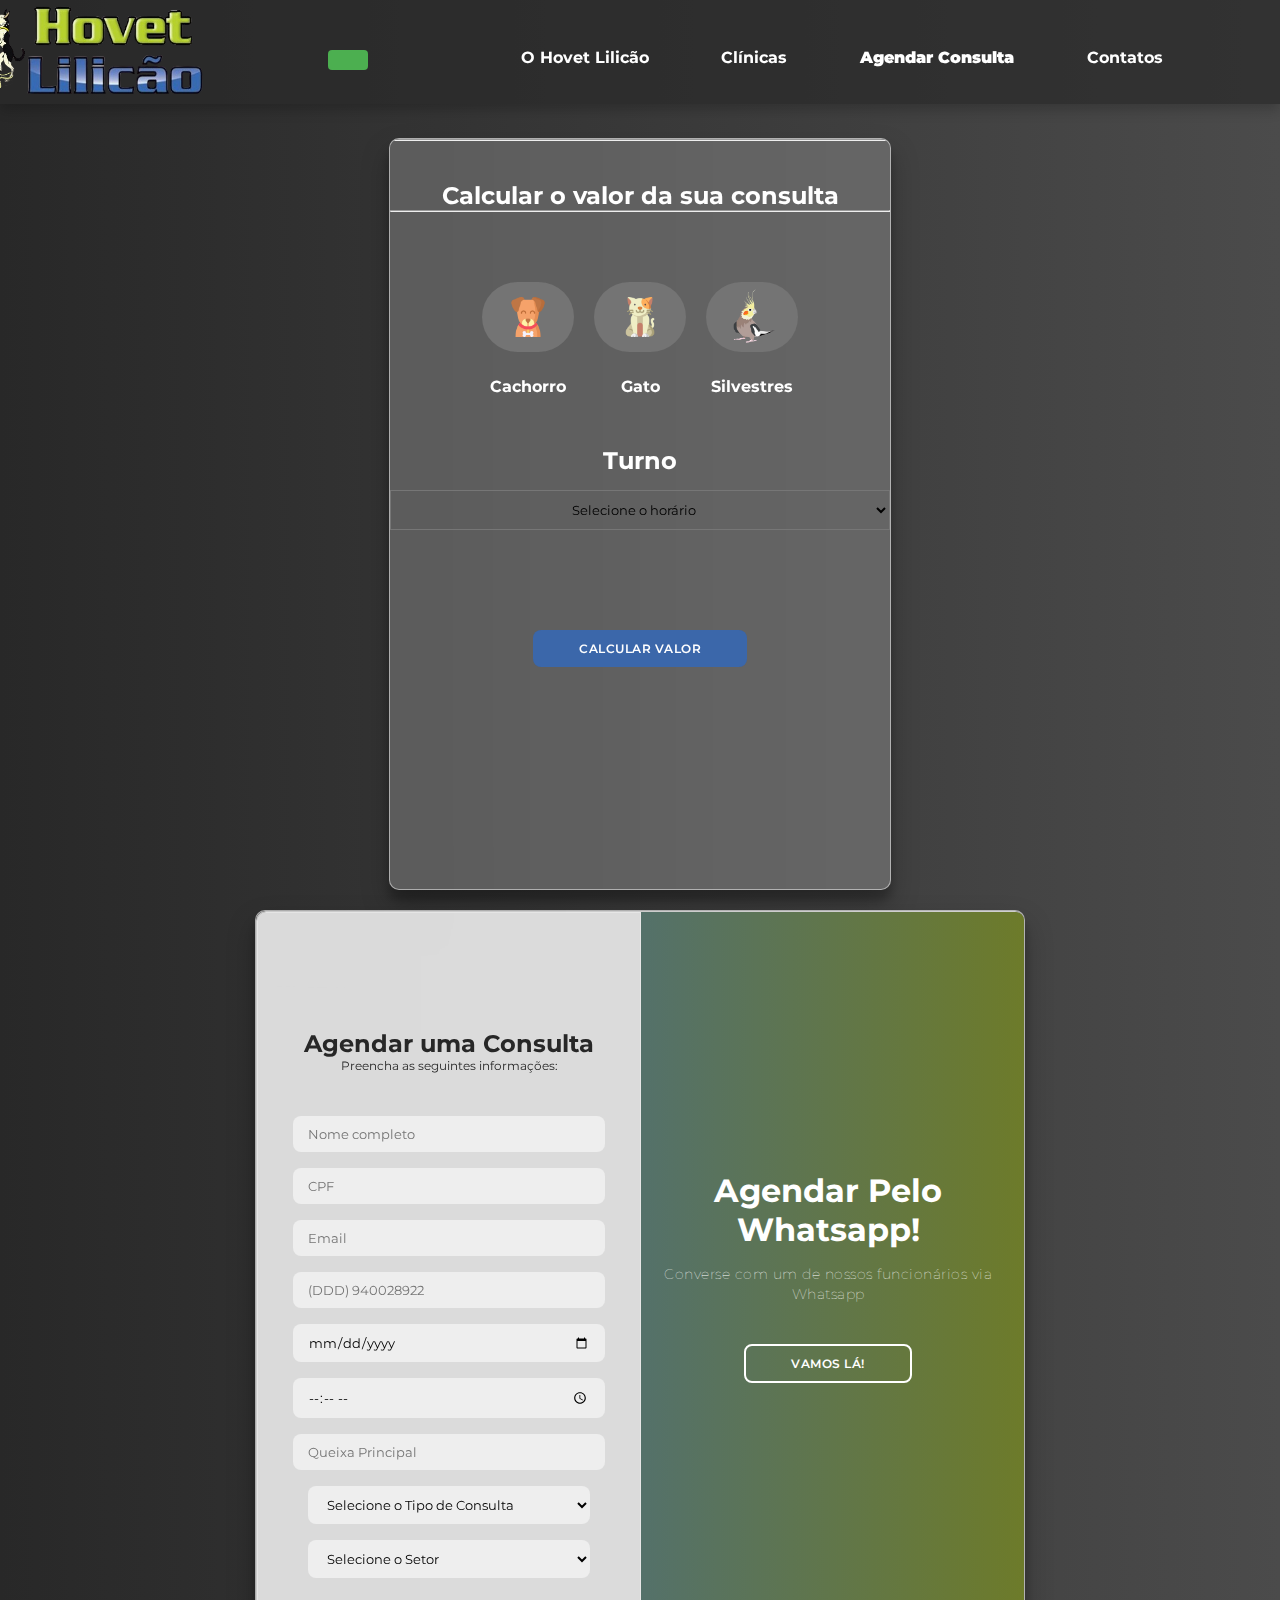
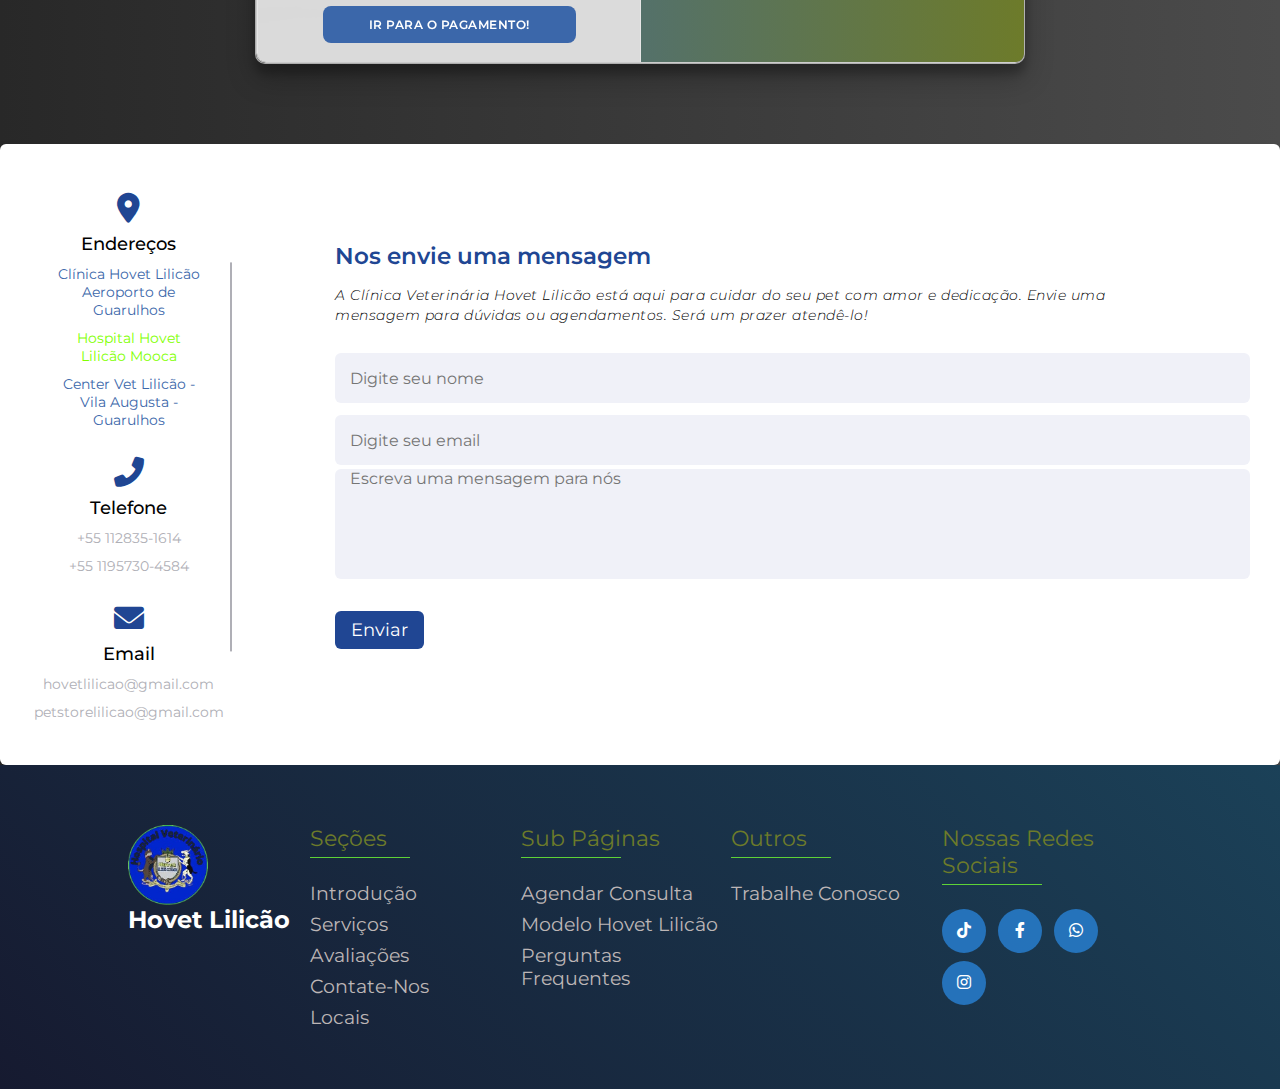
==== html/agendamento.html @ 70dcf68c "primeiro commit do site da clínica" ====
<!DOCTYPE html>
<html lang="pt-br">

<head>
    <meta charset="UTF-8">
    <meta name="viewport" content="width=device-width, initial-scale=1.0">
    <link rel="preconnect" href="https://fonts.googleapis.com">
    <link href="https://fonts.googleapis.com/css2?family=Montserrat:ital,wght@0,100..900;1,100..900&display=swap"
        rel="stylesheet">
    <link rel="icon" href="/images/logo-removebg-preview.png">
    <link rel="stylesheet" href="https://cdnjs.cloudflare.com/ajax/libs/animate.css/4.1.1/animate.min.css" />
    <link rel="stylesheet" href="https://cdn.jsdelivr.net/npm/swiper@11/swiper-bundle.min.css" />
    <link rel="stylesheet" href="/css/style.css">
    <link rel="stylesheet" href="/css/styleinfografico.css">
    <link rel="stylesheet" href="/css/agendamento.css">
    <link rel="stylesheet" href="https://cdnjs.cloudflare.com/ajax/libs/font-awesome/6.0.0-beta3/css/all.min.css">
    <title>Agendar uma Consulta</title>
    <script src="https://js.stripe.com/v3/"></script>
</head>

<body>
    <header class="header">
        <div class="header-top">
            <div class="title-container">
                <a href="/html/index.html">
                    <img src="/images/logo_com_nome-removebg-preview.png" alt="Título" 
                    style="height: 95px;
                    width:300px;">
                </a>
            </div>
            <button class="hamburger-btn" aria-label="Toggle navigation">
                <span class="hamburger-icon"></span>
            </button>
            <div class="container-navs">
                <nav class="nav__list">
                    <li class="dropdown__item">
                        <div class="nav__link">
                            <b>O Hovet Lilicão</b><i class="ri-arrow-down-s-line dropdown__arrow"></i>
                        </div>
                        <ul class="dropdown__menu">
                            <li><a href="#" class="dropdown__link"><i class="ri-arrow-up-down-line"></i>
                                    <div class="info-item">
                                        <span class="infonum">
                                            <a href="#">Especialidades</a>
                                        </span>
                                    </div>
                                </a>
                            </li>
                            <li><a href="#" class="dropdown__link"><i class="ri-arrow-up-down-line"></i>
                                    <div class="info-item">
                                        <span class="infonum">
                                            <a href="/html/quemSomos.html">Quem somos</a>
                                        </span>
                                    </div>
                                </a>
                            </li>
                            <li><a href="#" class="dropdown__link"><i class="ri-arrow-up-down-line"></i>
                                    <div class="info-item">
                                        <span class="infonum">
                                            <a href="/html/modelohovetlilicao.html" style="font-size: 1rem;">Modelo Hovet
                                                Lilicão</a>
                                        </span>
                                    </div>
                                </a>
                            </li>
                            <li class="dropdown__subitem">
                                <div class="dropdown__link">
                                    <i class="ri-bar-chart-line"></i> Reports <i class="ri-add-line dropdown__add"></i>
                                </div>
                                <ul class="dropdown__submenu">
                                    <li><a href="#" class="dropdown__sublink"><i class="ri-file-list-line"></i>
                                            Documents</a></li>
                                    <li><a href="#" class="dropdown__sublink"><i class="ri-cash-line"></i> Payments</a>
                                    </li>
                                    <li><a href="#" class="dropdown__sublink"><i class="ri-refund-2-line"></i>
                                            Refunds</a>
                                    </li>
                                </ul>
                            </li>
                        </ul>
                    </li>
                </nav>
                <nav class="nav__list">
                    <li class="dropdown__item">
                        <div class="nav__link">
                            <b>Clínicas</b><i class="ri-arrow-down-s-line dropdown__arrow"></i>
                        </div>
                        <ul class="dropdown__menu">
                            <li><a href="#" class="dropdown__link"><i class="ri-pie-chart-line"></i>
                                    <div class="info-item">
                                        <span class="infolocal">
                                            <a href="https://maps.app.goo.gl/Ron4KHXsj7fJbtbCA">
                                                <span>Clínica Hovet Lilicão Aeroporto de Guarulhos</span>
                                            </a>
                                        </span>
                                    </div>
                                </a>
                            </li>
                            <li><a href="#" class="dropdown__link"><i class="ri-pie-chart-line"></i>
                                    <div class="info-item">
                                        <span class="infolocal">
                                            <a href="https://maps.app.goo.gl/Ron4KHXsj7fJbtbCA">
                                               <span>Center Vet Lilicão - Vila Augusta - Guarulhos</span> 
                                            </a>
                                        </span>
                                    </div>
                                </a>
                            </li>
                            <li><a href="#" class="dropdown__link"><i class="ri-pie-chart-line"></i>
                                    <div class="info-item">
                                        <span class="infolocal">
                                            <a href="https://maps.app.goo.gl/YtCFoyQqRTvKvrM2A">
                                                <span>Hospital Hovet Lilicão Mooca</span>
                                            </a>
                                        </span>
                                    </div>
                                </a>
                            </li>
                        </ul>
                    </li>
                </nav>
                <nav class="nav__list">
                    <li class="dropdown__item">
                        <div class="nav__link">
                            <a href="/html/agendamento.html">
                                <b>Agendar Consulta</b><i class="ri-arrow-down-s-line dropdown__arrow"></i>
                            </a>
                        </div>
                </nav>
                <nav class="nav__list">
                    <li class="dropdown__item">
                        <div class="nav__link">
                            <b>Contatos</b><i class="ri-arrow-down-s-line dropdown__arrow"></i>
                        </div>
                        <ul class="dropdown__menu">
                            <li><a href="#" class="dropdown__link"><i class="ri-pie-chart-line"></i>
                                    <div class="info-item">
                                        <span class="infonum">
                                            <a href="https://wa.me/551128351614">Whatsapp Principal</a>
                                        </span>
                                    </div>
                                </a>
                            </li>
                            <li><a href="#" class="dropdown__link"><i class="ri-arrow-up-down-line"></i>
                                    <div class="info-item">
                                        <span class="infonum">
                                            <a href="https://wa.me/551128351614">Whatsapp Secundário</a>
                                        </span>
                                    </div>
                                </a>
                            </li>
                            <li class="dropdown__subitem">
                                <div class="dropdown__link">
                                    <i class="ri-bar-chart-line"></i> Reports <i class="ri-add-line dropdown__add"></i>
                                </div>
                                <ul class="dropdown__submenu">
                                    <li><a href="#" class="dropdown__sublink"><i class="ri-file-list-line"></i>
                                            Documents</a></li>
                                    <li><a href="#" class="dropdown__sublink"><i class="ri-cash-line"></i> Payments</a>
                                    </li>
                                    <li><a href="#" class="dropdown__sublink"><i class="ri-refund-2-line"></i>
                                            Refunds</a>
                                    </li>
                                </ul>
                            </li>
                        </ul>
                    </li>
                </nav>
            </div>
        </div>
    </header>
    <br><br>

    <section id="agendamentos">
        <div class="container" id="valores-container" style="width:500px;">
            <hr>
            <h2 class="fivestr" style="text-align: center; margin-top: 40px;">Calcular o valor da sua consulta</h2>
            <hr>
            <div class="bt-container">
                <div class="button-item">
                    <button class="consulta-bt" onclick="selecionarTipo('generalista', this)"
                    style="background-color: #747474;
                        border-radius: 1cm;">
                        <img src="/images/cachorro-icon.png" alt="Consulta Generalista" class="btn-icon">
                    </button>
                    <span class="consulta-bt-span">Cachorro</span>
                </div>
                <div class="button-item">
                    <button class="consulta-bt" onclick="selecionarTipo('generalista', this)"
                    style="background-color: #747474;
                        border-radius: 1cm;">
                        <img src="/images/gato-icon.png" alt="Consulta Generalista" class="btn-icon">
                    </button>
                    <span class="consulta-bt-span">Gato</span>
                </div>
                <div class="button-item">
                    <button class="consulta-bt" onclick="selecionarTipo('silvestre', this)"
                    style="background-color: #747474;
                        border-radius: 1cm;">
                        <img src="/images/silvestre-icon-removebg-preview.png" alt="Consulta Silvestre" class="btn-icon"
                        style="width: 70px; height:70px;">
                    </button>
                    <span class="consulta-bt-span">Silvestres</span>
                </div>
            </div>
            <div class="container-sub">
                <h2 class="fivestr" style="margin-top: 40px; text-align:center;">Turno</h2>
                <select id="horario" style="text-align: center; background: bottom;">
                    <option value="">Selecione o horário</option>
                    <option value="manha">Turno da Manhã (9:00 às 12:00)</option>
                    <option value="tarde">Turno da Tarde (12:00 às 18:00)</option>
                    <option value="noite">Turno da Noite (18:00 às 22:00)</option>
                </select>
                <button onclick="calcularValor()" style="display: flex; margin:auto; margin-top:100px;">
                    Calcular Valor
                </button>
        
            </div>
            <div id="resultado"
            style="font-weight: 300;"></div>
        </div>
        
            <div class="container">
                <div class="container" id="main">
                    <div class="sign-up">
                        <form id="form-agendamento" action="#">
                            <h1>Agendar Consulta pelo Whatapp:</h1>
                            <p>
                                escaneie este QR-code com seu Smartphone:
                            </p>
                            <div class="qrcode-whatsapp">
                                <img src="/images/qr-codewhatsapp.jpeg" alt="" style="width: 200px;">
                            </div>
                            <p><b>OU</b></p>
                            <a href="https://wa.me/551128351614" id="whatsapp-me">Clique Aqui!</a>
                        </form>
                    </div>
                    <div class="sign-in">
                        <form id="form-wpp" action="#" onsubmit="ProcessarPagamento(event)">
                            <div class="linear-text-check">
                                <h1 class="h1io">Agendar uma Consulta</h1>
                                <span>Preencha as seguintes informações:</span>
                            </div>
                            <input type="text" id="clienteNome" placeholder="Nome completo" required />
                            <input type="CPF" id="cpf" placeholder="CPF" required />
                            <input type="email" id="email" placeholder="Email" required />
                            <input type="tel" id="telefone" placeholder="(DDD) 940028922" required />
                            <input type="date" id="data" required />
                            <input type="time" id="hora" required min="09:00" max="22:00" required />
                            <input type="text" id="queixaPrincipal" placeholder="Queixa Principal">
                            <select name="tipoConsulta" id="tipoConsulta"
                            style="background-color: #eee;
                            border: none;
                            margin: 8px 0;
                            padding: 10px 15px;
                            font-size: 13px;
                            border-radius: 8px;
                            width: 100%;
                            outline: none;" required>
                                <option value="" selected>Selecione o Tipo de Consulta</option>
                                <option value="generalista">Generalista (Gatos e Cachorros)</option>
                                <option value="silvestres">Silvestres (Animais Silvestres)</option>
                            </select>
                            <select name="setor" id="setor"
                            style="background-color: #eee;
                            border: none;
                            margin: 8px 0;
                            padding: 10px 15px;
                            font-size: 13px;
                            border-radius: 8px;
                            width: 100%;
                            outline: none;" required>
                                <option value="" selected>Selecione o Setor</option>
                                <option value="Mooca">Setor - Mooca</option>
                                <option value="Aeroporto Guarulhos">Setor - Aeroporto Guarulhos</option>
                                <option value="Vila Augusta">Setor - Vila Augusta - Guarulhos</option>
                            </select>
                                <button type="submit" id="pagamento">Ir para o pagamento!</button>
                        </form>
                    </div>
                    <div class="toggle-container">
                        </form>
                    </div>
                    <div class="overlay-container">
                        <div class="overlay">
                            <div class="overlay-left">
                                <h1>Agendar Pelo Site!</h1>
                                <p>Voltar e agendar pelo site.</p>
                                <button id="signIn">Voltar</button>
                            </div>
                            <div class="overlay-right">
                                <h1>Agendar Pelo Whatsapp!</h1>
                                <p>
                                    Converse com um de nossos funcionários via Whatsapp
                                </p>
                                <button class="hidden" id="signUp">Vamos Lá!</button>
                            </div>
                        </div>
                    </div>
                </div>
            </div>
        </div>
    </section>
    <section id="emailbox">
        <div class="emailbox-container">
            <div class="emailbox-content">
                <div class="left-side">
                    <div class="address details">
                        <i class="fas fa-map-marker-alt"></i>
                        <div class="topic">Endereços</div>
                        <div class="text-one" style="color: #3B67AA;">Clínica Hovet Lilicão Aeroporto de Guarulhos</div>
                        <div class="text-two" style="color: chartreuse;">Hospital Hovet Lilicão Mooca</div>
                        <div class="text-three" style="color: #3B67AA;">Center Vet Lilicão - Vila Augusta - Guarulhos
                        </div>
                    </div>
                    <div class="phone details">
                        <i class="fas fa-phone-alt"></i>
                        <div class="topic">Telefone</div>
                        <div class="text-one">+55 112835-1614</div>
                        <div class="text-one">+55 1195730-4584</div>
                    </div>
                    <div class="email details">
                        <i class="fas fa-envelope"></i>
                        <div class="topic">Email</div>
                        <div class="text-one">hovetlilicao@gmail.com</div>
                        <div class="text-one">petstorelilicao@gmail.com</div>
                    </div>
                </div>
                <div class="right-side">
                    <div class="topic-text">Nos envie uma mensagem</div>
                    <p>A Clínica Veterinária Hovet Lilicão está aqui para cuidar do seu pet com amor e dedicação. Envie
                        uma mensagem para dúvidas ou agendamentos. Será um prazer atendê-lo!</p>
                    <form class="form-inputbox" action="#">
                        <div class="input-box">
                            <input type="text" placeholder="Digite seu nome">
                        </div>
                        <div class="input-box">
                            <input type="text" placeholder="Digite seu email">
                        </div>
                        <div class="input-box message-box">
                            <textarea placeholder="Escreva uma mensagem para nós"></textarea>
                        </div>
                        <div class="emailbox-button">
                            <input type="button" value="Enviar">
                        </div>
                    </form>
                </div>
            </div>
        </div>
    </section>

    <footer>
        <div class="footer-col-container">
            <div class="footer-logo">
                <a href="/html/index.html"
                style="display: grid; margin:auto; text-decoration:none;">
                    <img src="/images/logo-removebg-preview.png" alt="Logo">
                    <Span class="fivestr">Hovet Lilicão</Span>
                </a>
            </div>
            <div class="footer-col">
                <h4>Seções</h4>
                <ul>
                    <li><a href="#introduction">Introdução</a></li>
                    <li><a href="#main2">Serviços</a></li>
                    <li><a href="#subtitle-container">Avaliações</a></li>
                    <li><a href="#emailbox">Contate-nos</a></li>
                    <li><a href="#map">locais</a></li>
                </ul>
            </div>
            <div class="footer-col">
                <h4>Sub páginas</h4>
                <ul>
                    <li><a href="/html/agendamento.html">Agendar Consulta</a></li>
                    <li><a href="/html/modelohovetlilicao.html">Modelo Hovet Lilicão</a></li>
                    <li><a href="/html/faq.html">Perguntas Frequentes</a></li>
                    <li><a href="#"></a></li>
                    <li><a href="#"></a></li>
                </ul>
            </div>
            <div class="footer-col">
                <h4>outros</h4>
                <ul>
                    <li><a href="/html/trabalheConosco.html">Trabalhe Conosco</a></li>
                    <li><a href="#"></a></li>
                    <li><a href="#"></a></li>
                </ul>
            </div>
            <div class="footer-col">
                <h4>Nossas redes sociais</h4>
                <div class="links">
                    <a href="https://www.tiktok.com/@hovet_lilicao"><i class="fab fa-tiktok"></i></a>
                    <a href="https://www.facebook.com/hospitalveterinariolilicao/"><i class="fab fa-facebook-f"></i></a>
                    <a href="https://wa.me/551128351614"><i class="fab fa-whatsapp"></i></a>
                    <a href="https://www.instagram.com/hovetlilicao/"><i class="fab fa-instagram"></i></a>
                </div>
            </div>
        </div>
    </footer>
    <script type="text/javascript">
        const signUpButton = document.getElementById('signUp');
        const signInButton = document.getElementById('signIn');
        const main = document.getElementById('main');

        signUpButton.addEventListener('click', () => {
            main.classList.add("right-panel-active");
        });
        signInButton.addEventListener('click', () => {
            main.classList.remove("right-panel-active");
        });
    </script>
    <script>
        let tipoConsulta = '';
    
        function selecionarTipo(tipo, botao) {
            tipoConsulta = tipo;
    
            // Remover a classe 'active' de todos os botões
            const botoes = document.querySelectorAll('.consulta-bt');
            botoes.forEach(b => b.classList.remove('active'));
    
            // Adicionar a classe 'active' ao botão clicado
            botao.classList.add('active');
    
            // Atualizar as opções do select de horários com base no tipo selecionado
            atualizarOpcoesHorario();
        }
    
        function atualizarOpcoesHorario() {
            const horarioSelect = document.getElementById('horario');
            horarioSelect.innerHTML = ''; // Limpa todas as opções atuais
    
            // Adiciona a opção padrão
            const opcaoPadrao = document.createElement('option');
            opcaoPadrao.value = '';
            opcaoPadrao.textContent = 'Selecione o horário';
            horarioSelect.appendChild(opcaoPadrao);
    
            if (tipoConsulta === 'generalista') {
                horarioSelect.appendChild(criarOpcao('tarde', 'Geral (9:00 às 21:59)'));
                horarioSelect.appendChild(criarOpcao('noite', 'último turno (após de 22:00)'));
            } else if (tipoConsulta === 'silvestre') {
                horarioSelect.appendChild(criarOpcao('tarde', 'Turno da Tarde ( 16:00 às 20:59)'));
                horarioSelect.appendChild(criarOpcao('noite', 'Turno da Noite (21:00 às 21:59)'));
                horarioSelect.appendChild(criarOpcao('ultimo', 'último turno (Após às 22:00)'));
            }
        }
    
        function criarOpcao(valor, texto) {
            const opcao = document.createElement('option');
            opcao.value = valor;
            opcao.textContent = texto;
            return opcao;
        }
    
        function calcularValor() {
            const horario = document.getElementById('horario').value;
            let valor = 0;
            let mensagem = "";
        
            if (tipoConsulta === 'generalista') {
                if (horario === 'manha' || horario === 'tarde') {
                    valor = 65.00;
                } else if (horario === 'noite') {
                    valor = 143.00;
                }
                } else if (tipoConsulta === 'silvestre') {
                if (horario === 'tarde') {
                    valor = 143.20;
                } else if (horario === 'noite') {
                    valor = 170.40;
                }
                  else if (horario ==="ultimo"){
                  valor = 201.6
                }
            }
        
            // Exibir o resultado
            if (mensagem) {
                document.getElementById('resultado').innerText = mensagem;
            } else {
                document.getElementById('resultado').innerHTML = `O valor da consulta é: <strong>R$${valor.toFixed(2)}</strong>`;
            }
        }       
    </script>
    <script>
        document.getElementById("tipoConsulta").addEventListener("change", function () {
            const tipoConsulta = this.value;
            const horaInput = document.getElementById("hora");
        
            if (tipoConsulta === "silvestres") {
                horaInput.min = "16:00";
                horaInput.max = "22:00";
            } else if (tipoConsulta === "generalista") {
                horaInput.min = "09:00";
                horaInput.max = "23:00";
            } else {
                horaInput.min = "";
                horaInput.max = "";
            }
        
            if (horaInput.value && (horaInput.value < horaInput.min || horaInput.value > horaInput.max)) {
                horaInput.value = ""; 
                alert("O horário selecionado está fora do intervalo permitido para este tipo de consulta.");
            }
        });
    </script>
    <script>
function ajustarLimitesData() {
    const dataInput = document.getElementById("data");
    const hoje = new Date();

    // Data mínima: hoje
    const dataMinima = new Date(hoje);
    dataMinima.setHours(0, 0, 0, 0);

    // Data máxima: 4 meses a partir de hoje
    const dataMaxima = new Date(hoje);
    dataMaxima.setMonth(dataMaxima.getMonth() + 4);

    // Ajustar os valores do campo de data no formato ISO (yyyy-MM-dd)
    dataInput.min = dataMinima.toISOString().split("T")[0];
    dataInput.max = dataMaxima.toISOString().split("T")[0];
}


ajustarLimitesData();
document.getElementById("data").addEventListener("input", ajustarLimitesData);

    </script>
    <script src="/js/agendamento.js"></script>
</body>
</html>
---- css/style.css ----
@import url('https://fonts.googleapis.com/css2?family=Montserrat:wght@300;400;500;600;700&display=swap');


#loading {
  position: fixed;
  top: 0;
  left: 0;
  width: 100%;
  height: 100%;
  background-color: rgba(0, 0, 0, 0.921); /* Fundo escuro */
  display: flex;
  justify-content: center;
  align-items: center;
  z-index: 9999;
}

/* Estilo da imagem */
#loading img {
    width: 150px; /* Tamanho da imagem */
    height: 150px;
    animation: bounce 1.5s infinite; /* Animação */
}
@keyframes spin {
    from {
        transform: rotate(0deg);
    }
    to {
        transform: rotate(360deg);
    }
}
/* Esconde o loading */
#loading.hidden {
    display: none;
}
/* Conteúdo da página */
#content {
    display: none;
}

* {
    font-family: "Montserrat", sans-serif;
    margin: 0;
    padding: 0;
}
html{
  scroll-behavior: smooth;
}
html,
body {
  box-sizing: border-box;
  position: relative;
  height: 100%;
  background: linear-gradient(to right, #282828, #4b4b4b)
}
body {
    margin: 0;
    padding: 0;
    overflow-x: hidden;
    max-height: auto;
}

.nav__list {
  display: flex;
}

@media (max-width: 768px) {
  .container-navs {
    display: none; 
  }
  .hamburger-btn {
    display: block;
  }

  /* Estilos para o menu quando o botão de hambúrguer for clicado */
  .hamburger-btn.active + .container-navs {
    display: block; 
    position: absolute;
    top: 95px; 
    left: 0;
    width: 100%;
    background-color: #fff;
    box-shadow: 0 4px 10px rgba(0, 0, 0, 0.1);
    z-index: 1000;
  }

  .nav__list {
    display: block;
    width: 100%;
  }

  .nav__link {
    display: block;
    padding: 10px;
    font-size: 1.2rem;
  }

  .dropdown__menu, .dropdown__submenu {
    display: none;
  }

  .dropdown__item:hover .dropdown__menu,
  .dropdown__subitem:hover .dropdown__submenu {
    display: block;
  }
}

.container-navs{
  display: flex;
}
.nav__list {
  list-style: none;
  padding: 0;
  margin: 0;
}

.nav__link {
  font-size: 1rem;
  padding: 10px 35px;
  color: #fff;
  font-weight: 500;
  cursor: pointer;
  border: 1px solid transparent;
  margin-top: 10px;
  font-family: "Montserrat", sans-serif;
}
.nav__link a{
  width: 10px;
  font-size: 1rem;
  color: #fff;
  font-weight: 500;
  cursor: pointer;
  border: 1px solid transparent;
  margin-top: 10px;
  font-weight: bold;
  font-family: "Montserrat", sans-serif;
  text-decoration: none;
}
.nav__link:hover{
    background: rgba(255, 255, 255, 0.1);
    border: 1px solid #fff;
    color: #fff;
}

.dropdown__item {
    position: relative;
    marker-start: none;
    color: #FFF;
}
.nav__link::marker {
    content: none;  /* Remove o marcador */
}
.dropdown__menu {
    padding: 0;  /* Remove o padding adicional */
    margin: 0;
    list-style-type: none;
    display: none; /* Esconde o menu por padrão */
    position: absolute;
    top: 100%;
    left: 0;
    background-color: rgb(42 42 42 / 96%);
    border: 1px solid #ddd;
    box-shadow: 0 4px 6px rgba(0, 0, 0, 0.1);
    color: #FFFF;
    width: 200px;
    padding: 0;
    list-style: none;
    margin: 0;
}

.dropdown__link {
    display: flex;
    align-items: center;
    padding: 1px;
    color: #fff;
    text-decoration: none;
    cursor: pointer;
}

.dropdown__submenu {
    display: none; /* Esconde o submenu por padrão */
    position: absolute;
    top: 0;
    left: 100%;
    background-color: #fff;
    border: 1px solid #ddd;
    box-shadow: 0 4px 6px rgba(0, 0, 0, 0.1);
    width: 180px;
    padding: 0;
    list-style: none;
    margin: 0;
}

.dropdown__add {
    margin-left: auto;
}

.dropdown__item:hover .dropdown__menu {
    display: block; /* Exibe o menu quando passar o mouse */
}

.dropdown__subitem:hover .dropdown__submenu {
    display: block; /* Exibe o submenu quando passar o mouse */
}
.dropdown__submenu.show {
    display: block;
}
.logo-container img{
  height: 140px;
}

.info-container {
    display: flex;
    align-items: center;
}

.info-item {
  display: flex;
  align-items: center;
  color: #FFFF;
}
.info-item a{
  color: rgb(255, 255, 255);
  text-decoration: none;
  font-weight: normal;
  position: relative;
}

.info-item img {
  width: 20px;
  height: 20px;
}

.infonum, .infolocal {
    font-size: 14px;
}

/* Menu Inferior */
.header-bottom {
    display: flex;
    gap: 10px;
    justify-content: center;
    margin-top: 20px;
}

.header-bottom span {
    display: flex;
    align-items: center;
}

header button {
  padding: 10px 20px;
  background-color: #4CAF50;
  color: white;
  border: none;
  border-radius: 4px;
  cursor: pointer;
  transition: background-color 0.3s;
}

header button:hover {
  background-color: #45a049;
}

/* Responsividade */
@media (max-width: 768px) {
    .header-top {
        flex-direction: column;
        align-items: center;
    }

    .info-container {
        flex-direction: column;
        gap: 10px;
        margin-top: 10px;
    }

    .info-item {
        flex-direction: column;
        align-items: flex-start;
    }

    .header-bottom {
        flex-direction: column;
        gap: 15px;
    }

    .inicio, .missao, .qmsomos {
        width: 100%;
        text-align: center;
    }

    .inicio button, .missao button, .qmsomos button {
        width: 100%;
    }
}

header {
    position: relative;
    display: flex;
    flex-direction: column;
    width: 100%;
    height: 100px;
    z-index: 1000;
}
#slider-responsive {
    position: relative;
    display: flex;
    justify-content: center;
    width: 100%;
    height: 600px;
    z-index: 0;
    top: -100px;
}
#img {
    background-image: url('./img/background.jpg');
    background-position: center;
    background-size: cover;
    display: flex;
    justify-content: center;
    align-items: center;
    flex-direction: column;
    text-align: center;
    justify-content: space-around;
    margin-top: -80px;
}
.click-on-arrow{
    font-family: "Montserrat", sans-serif;
    font-size: 1rem;
    font-weight: 700;
    color: #ffffffb8;
    margin: 0;
    animation: jumping 1s linear infinite;
}
#img > img {
    width: 100px;
    animation: jumping 1s linear infinite;
    cursor: pointer;
}

@keyframes jumping {
    from {transform: translateY(-15px);}
    50% {transform: translateY(0);}
    to {transform: translateY(-15px);}
}
#introduction {
  padding: 2rem 0;
  top: 300px;
  overflow: hidden;
  margin: 0;
  position: relative;
  display: flex;
  justify-content: center;
  width: 100%;
  z-index: 0;
}
  
.li-apresentation-templates {
  list-style: none;
  padding: 0;
  margin: 0;
}
  
.apresentation-item {
  display: flex;
  align-items: center;
  margin-bottom: 4rem;
  opacity: 0;
  transform: translateX(100%);
  transition: opacity 0.8s ease-out, transform 0.8s ease-out;
  overflow: hidden;
  max-width: 100%; 
  position: relative;
}

.apresentation-item.left {
  transform: translateX(-100%);
}

.apresentation-item.right {
  transform: translateX(100%);
}


.apresentation-item.left {
  transform: translateX(-100%);
}

.apresentation-item.right {
  flex-direction: row-reverse;
  transform: translateX(100%);
}

.apresentation-item.visible {
  opacity: 1;
  transform: translateX(0);
}

.views-field-image img {
  max-width: 378px;
  height: auto;
  border-radius: 1.5rem;
  margin-right: 1rem;
  transition: box-shadow 0.3s ease, transform 0.3s ease; /* Transição suave para sombra e movimento */
}

.views-field-image img:hover {
  box-shadow: 0 8px 16px rgba(100, 100, 100, 0.15); /* Sombra mais difusa e natural */
  transform: translateY(-5px); /* Elevação sutil ao passar o mouse */
}


@media screen and (max-width: 768px) {
  .apresentation-item {
    flex-direction: column;
    align-items: center; /* Centraliza no eixo principal */
    justify-content: center; /* Centraliza no eixo cruzado */
    transform: translateX(0); /* Não há necessidade de deslocar em telas pequenas */
  }

  .views-field-image img {
    max-width: 100%;
    height: auto;
    margin: 0 auto 1rem;
  }
}

@media screen and (min-width: 769px) {
  .apresentation-item.left {
    left: 25%;
  }

  .apresentation-item.right {
    right: 25%;
  }
}

.views-field-text {
  font-family: "Montserrat", sans-serif;
  font-weight: 400;
  color: #ffffff;
  width: 462px;
  font-size: 1.5rem;
  flex: 1;
  margin: 30px;
}

.introduction p {
  font-size: 1rem;
}

.header-top {
    padding: 10px 20px;
    color: #333;
    border: 2px solid transparent;
    text-decoration: none;
    display: inline-block;
    transition: all 0.3s ease; 
    box-shadow: 0 4px 8px rgba(0, 0, 0, 0.1); 
    z-index: 2;
    display: flex;
    align-items: center; 
    justify-content: space-around;
    height: 80px;
    width: auto;
    background-color: #33333357;  
}
.header-top:hover{
    background-color: rgba(42, 42, 42, 0.745);
    color: white;
    box-shadow: 0 6px 12px rgba(0, 0, 0, 0.2); /* Sombra mais pronunciada no hover */
}
.hero {
    position: absolute;
    bottom: 0;
    z-index: 5;
    max-width: 100%;
    filter: contrast(90%);
    pointer-events: none;
    width: 100px;
  }
  
  .swiper {
    width: 100%;
    height: 100%;
  }
  
  .swiper-slide {
    width: 100%;
    height: 100%;
    position: relative;
    text-align: center;
    font-size: 18px;
    background: #fff;
    display: flex;
    justify-content: center;
    align-items: center;
  }
  .span-popup{
    justify-content: center;
    align-items: center;
    display: flex;
    font-size: 1.25rem;
    color: #fff;
  }
  .title {
    position: absolute;
    top: 18%;
    left: 50%;
    -ms-transform: translate(-50%, -50%);
    transform: translate(-50%, -50%);
    font-size: 5rem;
    letter-spacing: 0.3rem;
    z-index: 5;
    color: transparent;
    background-position: 0 0;
    animation: animated-text 20s linear infinite;
  }
  
  @keyframes animated-text {
    100% {
      background-position: 200% 0;
    }
  }
  
  .one,
  .five {
    -webkit-text-stroke: 1px rgba(16, 104, 31, 0.8);
    background: url(https://github.com/ecemgo/mini-samples-great-tricks/assets/13468728/e9d06cb6-2844-49ed-9bde-23d3364b9fa4);
    background-clip: text;
    -webkit-background-clip: text;
  }
  
  .two,
  .three,
  .four,
  .six {
    -webkit-text-stroke: 1px #fff;
    background: url(https://github.com/ecemgo/mini-samples-great-tricks/assets/13468728/ba4edde6-822d-437a-88c2-f54392d7a56f);
    background-clip: text;
    -webkit-background-clip: text;
  }
  
  .swiper-slide img {
    width: 100%;
    height: 100%;
    object-fit: cover;
    z-index: 1;
  }
textarea:focus {
    outline: none;
    border-color: #000000;
  }
  
  textarea.copied {
    background-color: #4b4b4b; /* Cor azul clara quando o texto é copiado */
  }
  
  .selectable-text {
    font-size: 18px;
    padding: 10px;
  }
  
  ::selection {
    background-color: #030728; 
    color: #ccc;              
  }
  
  ::-moz-selection {
    background-color: #efefef; 
    color: white;              
  }
#main2{
    background: linear-gradient(to right, #282828, #4b4b4b);
    padding: 20px;
}
.rowesp{
    background: linear-gradient(to right, #282828, #4b4b4b);
    height: 600px;
    display: flex;
    justify-content: center;
    position: relative;
    width: 100%;
    margin: 0 auto;
}
.tittleesp .titles-esp {
    text-align: center;
    margin-bottom: 40px;
}
@media (max-width: 768px) {
    .especialidade {
        width: 45%;
    }
}

@media (max-width: 480px) {
    .especialidade {
        width: 100%;
    }

    .title-esp-1,
    .title-esp-2 {
        font-size: 28px;
    }
}
.end-page .span-end{
    justify-content: center;
    display: flex;
}
/* Estilos gerais para o popup */
.popup-overlay {
    position: fixed;
    top: 0;
    left: 0;
    width: 100%;
    height: 100%;
    background-color: rgba(0, 0, 0, 0.7);  /* Aumenta a opacidade do fundo */
    display: none;
    justify-content: center;
    align-items: center;
    z-index: 9999;
  }
  
  .popup-content {
    background-color: rgba(255, 255, 255, 0.2);
    border: 1px solid rgba(255, 255, 255, 0.5);
    backdrop-filter: blur(50px);
    padding: 20px;
    border-radius: 8px;
    max-width: 80%;  /* Usamos uma largura dinâmica para que o popup não fique muito grande */
    width: auto;
    max-height: 90%;  /* Limita a altura máxima do popup */
    overflow: hidden;  /* Evita que o conteúdo ultrapasse os limites */
    text-align: center;
    animation: fadeIn 0.5s ease;
    position: relative;
  }
  
  h2 {
    font-size: 24px;
    margin-bottom: 20px;
  }
  
  p {
    font-size: 18px;
    margin-bottom: 20px;
  }
  
  .close-button {
    font-size: 1.25rem;
    padding: 10px 35px;
    color: #030728;
    border-radius: 6px;
    font-weight: 500;
    cursor: pointer;
    background: #fff;
    border: 1px solid transparent;
    margin-top: 5px;
  }
  
  .close-button:hover {
    background: rgba(255, 255, 255, 0.1);
    border: 1px solid #fff;
    color: #fff;
  }
  
  /* Animação de aparecimento */
  @keyframes fadeIn {
    from {
      opacity: 0;
      transform: translateY(-20px);
    }
    to {
      opacity: 1;
      transform: translateY(0);
    }
  }
.popup-image {
    width: 100%;  
    max-width: 1000px;  
    height: auto; 
    margin-bottom: 20px;
    border-radius: 8px;
    object-fit: contain; 
}
.main1, *::before *::after{
    box-sizing: border-box;
    margin: 0;
    padding: 0;

}

@keyframes show{
	0%, 49.99%{
		opacity: 0;
		z-index: 1;
	}
	50%, 100%{
		opacity: 1;
		z-index: 5;
	}
}

.overlay-container{
	position: absolute;
	top: 0;
	left: 50%;
	width: 50%;
	height: 100%;
	overflow: hidden;
	transition: transform 0.6s ease-in-out;
	z-index: 100;
}
.container.right-panel-active .overlay-container{
	transform: translateX(-100%);
}
.overlay{
    background-color: #5a979b;
    height: 100px;
    background: linear-gradient(to left, #6d7b2a, #3B67AA);
    color: #fff;
    position: relative;
    left: -100%;
    height: 100%;
    width: 200%;
    transform: translateX(0);
    transition: all 0.6s ease-in-out;
}
.container.right-panel-active .overlay{
	transform: translateX(50%);
}
.overlay-left, .overlay-right{
	position: absolute;
	display: flex;
	align-items: center;
	justify-content: center;
	flex-direction: column;
	padding: 0 40px;
	text-align: center;
	top: 0;
	height: 100%;
	width: 50%;
	transform: translateX(0);
	transition: transform 0.6s ease-in-out;
}
.overlay-left{
    left: -35px;
	transform: translateX(-200%);
}
.overlay-right{
	right: -35px;
	transform: translateX(0);
}
.container.right-panel-active .overlay-left{
	transform: translateX(0);
}
.container.right-panel-active .overlay-right{
	transform: translateX(20%);
}
.social-container{
	margin: 20px 0;
}
.social-container a{
	height: 40px;
	width: 40px;
	margin: 0 5px;
	display: inline-flex;
	justify-content: center;
	align-items: center;
	border: 1px solid #ccc;
	border-radius: 50%;
}
.logo-container {
    display: flex;
    align-items: center; /* Alinha a logo com a barra */
    
}

.logo {
    height: 140px;
    cursor: pointer;
}

.title-container {
    display: flex;
    flex-direction: column;
    align-items: flex-start; /* Alinha ao início horizontalmente */
    justify-content: center; /* Alinha verticalmente na barra */
    margin-left: -170px; /* Pequeno espaçamento à direita da logo */
}

.title {
    font-size: 1.8rem;
    font-weight: bold;
}
.title-esp{
    
}
.mainbar-container{
    width: 100%;
    position: relative; 
    display: inline-block;
}
.text-overlay {
    position: absolute; 
    top: 800px; 
    left: 50%;    transform: translate(-50%, -50%); /* Ajusta o texto para o centro exato */
    font-family: system-ui, -apple-system, BlinkMacSystemFont, 'Segoe UI', Roboto, Oxygen, Ubuntu, Cantarell, 'Open Sans', 'Helvetica Neue', sans-serif;
    font-size: 48px; /* Tamanho da fonte */
    font-weight: bold; /* Fonte em negrito */
    text-align: center; /* Centraliza o texto */
    background-image: linear-gradient(to right, #ffffff, #ffffff); /* Gradiente de azul para ciano */
    -webkit-background-clip: text; 
    color: transparent; 
}

.info-container {
  display: flex;
  align-items: center; 
  gap: 30px;
}

.info-item {
  display: flex;
  text-align: center;
  align-items: center; 
  position: relative;
  justify-content: center;
  margin-bottom: 20px;
  margin-top: 20px;
}

.icon {
    width: 30px;
    height: 30px;
}
.title-container-services{
    justify-content: center;
    display: flex;
}
.titles-services{
    unicode-bidi: isolate;
    gap: 12px;
    margin-right: 969px;
}
.title-services-1{
    margin-left: 30px;
    font-family: "Montserrat", sans-serif;
    font-optical-sizing: auto;
    font-weight: 800;
    font-style: normal;
    font-size: 50px;
    flex-direction: column;
    justify-content: center;
    align-items: center;
    color: #3B67AA;
    font-family: system-ui, -apple-system, BlinkMacSystemFont, 'Segoe UI', Roboto, Oxygen, Ubuntu, Cantarell, 'Open Sans', 'Helvetica Neue', sans-serif;
}
.title-services-2{
    font-family: "Montserrat", sans-serif;
    font-optical-sizing: auto;
    font-weight: 800;
    font-style: normal;
    font-size: 50px;
    flex-direction: column;
    justify-content: center;
    align-items: center;
    color: #B9D237;
    font-family: system-ui, -apple-system, BlinkMacSystemFont, 'Segoe UI', Roboto, Oxygen, Ubuntu, Cantarell, 'Open Sans', 'Helvetica Neue', sans-serif;
    margin-left: 12px;
}
.infolocal, .infonum {
    font-size: 14px;
    color: black;
}

.swiper {
    width: 400px;
    height: 500px;
}

.intro-text-container{
    display: flex;
    justify-content: center;
}
.intro-text-1{
    margin-right: 60px;
    font-size: 18px; 
    color: #f9f9f9; 
    line-height: 1.5; 
    width: 600px ;
    font-family: "Montserrat", sans-serif;
    font-style: italic;
    font-weight: 400;
    margin-bottom: 10px;
    margin-right:730px;
}
.card {
    position: relative;
    background-color: #FFFF;
    width: 100%;
    height: 100%;
    margin: 0 auto;
}
.swiper:nth-child(1) .sliderText{
    background-image: url(./OIP.jfif);
    background-repeat: no-repeat;
    backdrop-filter: 20px;
    width: 100%;
    background-size: cover;
}

.swiper:nth-child(1) .card {
    background-color: rgba(255, 255, 255, 0.2);
    border: 1px solid rgba(255, 255, 255, 0.5);
    backdrop-filter: blur(50px);
}
.swiper:nth-child(1) .saibamais {
    font-size: 1.25rem;
    padding: 10px 35px;
    color: #030728;
    border-radius: 6px;
    font-weight: 500;
    cursor: pointer;
    background: #fff;
    border: 1px solid transparent;
    margin-top: 10px;
}
.swiper:nth-child(1) .saibamais:hover {
    background: rgba(255, 255, 255, 0.1);
    border: 1px solid #fff;
    color: #fff;
}
.swiper:nth-child(1),.swiper:nth-child(2), .saibamais:hover {
    background: rgba(255, 255, 255, 0.1);
    border: 1px solid #fff;
    color: #fff;
}
.sliderText .name-service,.name-service-2{
    font-size: 1.5rem;
    color: #ffffff;
    font-weight: 400;
    font-style: italic;
    background-color: #4b4b4b;
}
.sliderText .name-service-2{
  font-size: 1.3rem;
  background-size: cover;
  color: #ffffff;
  font-weight: 400;
  font-style: italic;
  background-color: #4b4b4b;
}
.swiper:nth-child(2) .sliderText{
    background-image: url(./vetAS.jpg);
    background-repeat: no-repeat;
    backdrop-filter: 20px;
    width: 100%;
    background-size: cover;
}
.swiper:nth-child(2) .card {
    background-color: rgba(255, 255, 255, 0.2);
    border: 1px solid rgba(255, 255, 255, 0.5);
    backdrop-filter: blur(50px);
}
.swiper:nth-child(2) .saibamais {
    font-size: 1.25rem;
    padding: 10px 35px;
    color: #030728;
    border-radius: 6px;
    font-weight: 500;
    cursor: pointer;
    background: #fff;
    border: 1px solid transparent;
    margin-top: 50px;
}
.swiper:nth-child(2) .saibamais:hover {
    background: rgba(255, 255, 255, 0.1);
    border: 1px solid #fff;
    color: #fff;
}
.swiper:nth-child(3) .card {
    background-color: rgba(255, 255, 255, 0.2);
    border: 1px solid rgba(255, 255, 255, 0.5);
    backdrop-filter: blur(50px);
}
.swiper:nth-child(3) .sliderText{
  background-image: url(./logo\ sem\ fundo.png);
  background-color: #3B67AA;
  background-repeat: no-repeat;
  backdrop-filter: 20px;
  width: 100%;
  background-size: cover;
}
.sliderText .name-service-3{
  font-size: 1.3rem;
  background-size: cover;
  color: #ffffff;
  font-weight: 400;
  font-style: italic;
  background-color: #4b4b4b;
}
.swiper:nth-child(3) .saibamais {
    font-size: 1.25rem;
    padding: 10px 35px;
    color: #030728;
    border-radius: 6px;
    font-weight: 500;
    cursor: pointer;
    background: #fff;
    border: 1px solid transparent;
    margin-top: 10px;
}
.swiper:nth-child(3) .saibamais:hover {
    background: rgba(255, 255, 255, 0.1);
    border: 1px solid #fff;
    color: #fff;
}
.swiper:nth-child(3),.swiper:nth-child(4), .saibamais:hover {
    background: rgba(255, 255, 255, 0.1);
    border: 1px solid #fff;
    color: #fff;
}

.swiper:nth-child(4) .card {
    background-color: rgba(255, 255, 255, 0.2);
    border: 1px solid rgba(255, 255, 255, 0.5);
    backdrop-filter: blur(50px);
}
.swiper:nth-child(4) .sliderText{
  background-image: url(./internação.jpg);
  background-color: #3B67AA;
  background-repeat: no-repeat;
  backdrop-filter: 20px;
  width: 100%;
  background-size: cover;
}
.sliderText .name-service-4{
  font-size: 1.3rem;
  background-size: cover;
  color: #ffffff;
  font-weight: 400;
  font-style: italic;
  background-color: #4b4b4b;
}
.swiper:nth-child(4) .saibamais {
    font-size: 1.25rem;
    padding: 10px 35px;
    color: #030728;
    border-radius: 6px;
    font-weight: 500;
    cursor: pointer;
    background: #fff;
    border: 1px solid transparent;
    margin-top: 10px;
}
.swiper:nth-child(4) .saibamais:hover {
    background: rgba(255, 255, 255, 0.1);
    border: 1px solid #fff;
    color: #fff;
}

.swiper:nth-child(4),.swiper:nth-child(5), .saibamais:hover {
    background: rgba(255, 255, 255, 0.1);
    border: 1px solid #fff;
    color: #fff;
}
.swiper:nth-child(5) .card {
    background-color: rgba(255, 255, 255, 0.2);
    border: 1px solid rgba(255, 255, 255, 0.5);
    backdrop-filter: blur(50px);
}
.swiper:nth-child(5) .saibamais {
    font-size: 1.25rem;
    padding: 10px 35px;
    color: #030728;
    border-radius: 6px;
    font-weight: 500;
    cursor: pointer;
    background: #fff;
    border: 1px solid transparent;
    margin-top: 50px;
}
.swiper:nth-child(5) .saibamais:hover {
    background: rgba(255, 255, 255, 0.1);
    border: 1px solid #fff;
    color: #fff;
}
.card .content {
    widows: 400px;
    padding: 30px;
    box-sizing: border-box;
}

.sliderText {
    position: relative;
    width: 100%;
    height: 200px;
    display: flex;
    align-items: center;
    justify-content: center;
    background-color: black;
}
.sliderText h3 {
    color: #FFFF;
    font-size: 3em;
}

.content a {
    display: inline-block;
    margin: 10px 0 0;
    padding: 10px 20px;
    text-decoration: none;
    border: 2px solid #262626;
    color: #262626;
    font-weight: 600;
}

.cachorroborda{
    margin-right: 1200px;
}
#imgcachorroborda{
    pointer-events: none;
    outline: none;
    -webkit-user-drag: none;
    -webkit-user-drag: none; 
    top: 1610px;
    position: absolute;
    height: 250px;
    width: auto;
}
.intro-text {
    margin-right: 60px;
    font-size: 18px; 
    color: #f9f9f9; 
    line-height: 1.5; 
    width: 600px ;
    font-family: "Montserrat", sans-serif;
    font-style: italic;
    font-weight: 400;
    margin-bottom: 10px;
}

.titles-esp{
 margin-top: 140px;
}
.title-esp-1 {
    font-family: "Montserrat", sans-serif;
    font-optical-sizing: auto;
    font-weight: 800;
    font-style: normal;
    margin-right: 12px;
    margin-top: 100px;
    font-size: 50px;
    flex-direction: column;
    justify-content: center;
    align-items: center;
    color: #3B67AA;
    font-family: system-ui, -apple-system, BlinkMacSystemFont, 'Segoe UI', Roboto, Oxygen, Ubuntu, Cantarell, 'Open Sans', 'Helvetica Neue', sans-serif;
}
.title-esp-2 {
    font-family: "Montserrat", sans-serif;
    font-optical-sizing: auto;
    font-weight: 800;
    font-style: normal;
    margin-right: 110px;
    margin-top: 100px;
    font-size: 50px;
    flex-direction: column;
    justify-content: center;
    align-items: center;
    color: #B9D237;
    font-family: system-ui, -apple-system, BlinkMacSystemFont, 'Segoe UI', Roboto, Oxygen, Ubuntu, Cantarell, 'Open Sans', 'Helvetica Neue', sans-serif;
}
.sintese{
    color: #333;
}
/* Estilo das linhas de botões de especialidades */
.row1esp, .row2esp{
    border-radius: 0.2cm;
    gap: 20px;
    justify-content: center;
    display: flex;
    opacity: 0; 
    transform: translateY(50px);
    transition: opacity 1s ease-out, transform 5s ease-out;
}
.row2esp{
    margin-top: 20px;
}

/* Revelação da aba quando o scroll atingir a área desejada */
.show-specialties {
    opacity: 1;
    transform: translateY(0); 
}

.especialidade {
    -webkit-user-drag: none;
    -moz-user-drag: none; 
    -webkit-user-drag: none;
    position: relative;
    width: 200px;
    height: 200px;
    background-color: #ffffff;
    border: 3px solid transparent;
    border-radius: 0.15cm;
    cursor: pointer;
    background-color: rgba(255, 255, 255, 0.2);
    border: 1px solid rgba(255, 255, 255, 0.5);
    backdrop-filter: blur(50px);
    box-shadow: 0 8px 5px rgba(0, 0, 0, 0.1);
    overflow: hidden;
    display: flex;
    justify-content: center;
    align-items: center;
    transition: all 0.3s ease;
}
.especialidade:hover {
    box-shadow: 0 4px 8px rgba(200, 200, 200, 0.2);
    border-color: #3B67AA;
}

.esp-img {
    width: 100%;
    height: 100%;
    object-fit: cover; /* Faz com que a imagem cubra todo o espaço da especialidade */
    transition: opacity 0.3s ease;
}

/* Título da especialidade (irá desaparecer junto com a imagem) */
.titulo-esp {
    position: absolute; /* Para posicionar o título sobre a imagem */
    top: 95%; /* Centraliza verticalmente */
    left: 50%; /* Centraliza horizontalmente */
    transform: translate(-50%, -50%); /* Centraliza o título */
    font-size: 11px;
    font-weight: 600;
    background-color: rgba(0, 0, 0, 0.7); /* Fundo branco semitransparente */
    color: #fefefe;
    font-family: "Montserrat", sans-serif;
    padding: 5px 10px;
    width: 100%; 
    text-align: center;
    transition: opacity 0.2s ease;
    -webkit-user-select: none; /* Safari */
    -moz-user-select: none; /* Firefox */
    -ms-user-select: none; /* Internet Explorer */
    user-select: none; /* Padrão */
}
.texto-esp p {
    font-size: 16px;
    color: rgb(255, 255, 255);
    cursor: text;
    -webkit-user-select: none; /* Safari */
    -moz-user-select: none; /* Firefox */
    -ms-user-select: none; /* Internet Explorer */
    user-select: none; /* Padrão */
    position: absolute;
    top: 50%;
    left: 50%;
    transform: translate(-50%, -50%);
    color: rgb(255, 255, 255);
    width: 130px;
    text-align: center;
    padding: 5px;
    font-size: 15px;
    opacity: 0; /* Esconde o texto inicialmente */
    transform: translate(-50%, -50%) scale(0.5);
    transition: opacity 0.3s ease, transform 0.3s ease; /* Suaviza a transição */
    font-family: "Montserrat", sans-serif;
    font-size: 2rem;
}

/* Revelar o texto ao passar o mouse */
.especialidade:hover .texto-esp p{
    opacity: 100%; /* Torna o texto visível */
    transform: translate(-50%, -50%) scale(1); /* Centraliza o texto e remove o efeito de escala */
}

/* Revelar o título e esconder a imagem ao passar o mouse */
.especialidade:hover .titulo-esp, 
.especialidade:hover .esp-img {
    opacity: 0; /* Torna o título e a imagem invisíveis */
}

#esp:hover {
    border-color: #5ed237;
    background-color: #ffffff;
    box-shadow: 0 4px 8px rgba(0, 0, 0, 0.2);
}
.info-item a {
    color: rgb(255, 255, 255);
    text-decoration: none;
    font-weight: normal;
    position: relative;
}

.info-item a::after {
    content: "";
    position: absolute;
    left: 0;
    bottom: -2px;  
    width: 0; 
    height: 2px; 
    background-color:  #B9D237; 
    transition: width 0.3s ease; /* Animação suave */
}
.main4{
    justify-content: center;
}
/* Mostra a barra ao passar o mouse */
.info-item a:hover::after {
    width: 100%; /* Barra aparece abaixo do texto */
}


/* Efeito de iluminação nos botões da barra inferior */
#binicio, #bmissao, #bquemsomos {
    background: none;
    border: 2px solid transparent; /* Borda invisível por padrão */
    color: #ffffff;
    font-weight: 700;
    padding: 8px 16px;
    position: relative;
    transition: background-color 0.3s ease, box-shadow 0.3s ease, transform 0.2s ease;
    border-radius: 5px; /* Bordas arredondadas para os botões */
    cursor: pointer; /* Adiciona cursor de ponteiro */
}

/* Efeito de iluminação quando o cursor passa sobre os botões */
#binicio:hover, #bmissao:hover, #bquemsomos:hover {
    background-color: rgba(255, 255, 255, 0.2); /* Fundo com transparência */
    box-shadow: 0 0 8px 2px rgba(255, 255, 255, 0.6); /* Ilumina os botões */
    transform: scale(1.1); /* Aumenta o tamanho do botão levemente */
}

/* Efeito de foco nos botões (quando clicados ou selecionados) */
#binicio:focus, #bmissao:focus, #bquemsomos:focus {
    background-color: rgba(255, 255, 255, 0.3);
    outline: none;
    box-shadow: 0 0 10px 3px rgba(255, 255, 255, 0.8); /* Efeito de brilho forte */
    border-color: #B9D237; /* Cor da borda ao selecionar */
}

/* Efeito de clique nos botões (quando pressionados) */
#binicio:active, #bmissao:active, #bquemsomos:active {
    background-color: rgba(255, 255, 255, 0.3);
    border-color: #3B67AA; /* Cor da borda ao clicar */
    box-shadow: 0 0 4px 2px rgba(0, 0, 0, 0.1); /* Leve sombreamento ao clicar */
}

/* Efeito da seta de navegação */
.arrow1 {
    cursor: pointer;
    margin-left: 5px;
    font-size: 16px;
    transition: transform 0.3s ease; /* Animação suave para a rotação da seta */
}

/* Quando a seta for para cima (exemplo de transição de direção) */
.arrow-up {
    transform: rotate(180deg); /* Rotaciona a seta para cima */
}
.dropdown1 {
    display: none;
    margin-top: 10px;
    font-size: 14px;
    position: absolute;
    background-color: white;
    border: 1px solid #ddd;
    padding: 5px 0;
    width: auto;
    min-width: 150px;
    box-shadow: 0 2px 5px rgba(0, 0, 0, 0.1);
    left: 100px;
    top: 20px;
}

.dropdown1 a {
    display: block;
    padding: 5px 10px;
    text-decoration: none;
    color: black;
}

/* Efeito hover nas opções do dropdown */
.dropdown1 a:hover {
    background-color: #f1f1f1;
}

/* Mostrar dropdown quando ativado */
.show {
    display: block;
}
/* Estilos do botão "Ver mais especialidades" */
.show-more-container {
    margin-left: 686px;
    display: flex;
    justify-content: center;
    margin-top: 40px;
}

.show-more-btn {
    background-color: #3B67AA; /* Cor do fundo */
    color: white;
    font-size: 16px;
    font-weight: bold;
    padding: 12px 20px;
    border: 2px solid #3B67AA; /* Borda do botão */
    border-radius: 5px;
    cursor: pointer;
    transition: background-color 0.3s, transform 0.2s;
}

.show-more-btn:hover {
    background-color: #5ed237; /* Cor de fundo ao passar o mouse */
    transform: scale(1.1); /* Efeito de aumentar o botão */
}

.show-more-btn:focus {
    outline: none;
    box-shadow: 0 0 8px 2px rgba(255, 255, 255, 0.6);
}
.show-specialties-extended {
    opacity: 1;
    transform: translateY(0); 
}
#card.container.grid {
    overflow: hidden; /* Esconde o conteúdo fora do container */
}
#subtitle-container{
    margin-bottom: 20px;
    margin-top: 30px;
}
@media screen and (max-width: 768px) {
  .span-card-main {
      font-size: 20px;
      left: 0; 
  }
  
  .span-card-subtitle {
      font-size: 14px;
      margin-top: 8px;
  }
}
.span-card-main{
    margin-right: 969px;
    width: 542px;
    font-family: "Montserrat", sans-serif;
    font-optical-sizing: auto;
    font-weight: 800;
    font-style: normal;
    font-size: 45px;
    flex-direction: column;
    justify-content: center;
    align-items: center;
    color: #fcd24a
}
.span-card-subtitle{
    font-size: 18px;
    color: #f9f9f9;
    line-height: 1.5;
    width: 600px;
    font-family: "Montserrat", sans-serif;
    font-style: italic;
    font-weight: 400;
    margin-bottom: 10px;
}
.card__text{
    font-size: 1rem;
    color: #717171;
    line-height: 1.5;
    font-family: "Montserrat", sans-serif;
    font-style: italic;
    font-weight: 400;
    max-height: 60px;
}
.card__list-description { max-height: 150px; /* Altura máxima do conteúdo visível */ overflow-y: auto; /* Adiciona o deslizador vertical */ }

@keyframes slideInFromLeft {
    from {
        transform: translateX(-100%);
        opacity: 0;
    }
    to {
        transform: translateX(0);
        opacity: 1;
    }
}

.span-card-main, .span-card-subtitle {
    margin: 0; /* Remova margens */
    padding: 0; /* Substitua por padding se necessário */
    transform: translateX(-100%); /* Fora da tela */
    overflow: hidden;
}

.span-card-main.visible, .span-card-subtitle.visible {
    opacity: 1;
    transform: translateX(0);
    margin-left: 175px;
    animation: slideInFromLeft 1.5s cubic-bezier(0.25, 1, 0.5, 1) forwards;
}

:root {
    /*========== Colors ==========*/
    /* Change favorite color - Blue 210 - Purple 250 - Green 142 - Pink 340*/
    --hue-color: 210;
  
    /* HSL color mode */
    --first-color: hsl(var(--hue-color), 96%, 54%);
    --first-color-light: hsl(var(--hue-color), 96%, 69%);
    --first-color-alt: hsl(var(--hue-color), 96%, 37%);
    --first-color-lighter: hsl(var(--hue-color), 14%, 96%);
    --title-color: hsl(var(--hue-color), 12%, 15%);
    --text-color: hsl(var(--hue-color), 12%, 35%);
    --text-color-light: hsl(var(--hue-color), 12%, 65%);
    --white-color: #FFF;
    --body-color: hsl(var(--hue-color), 100%, 99%);
    --container-color: #FFF;
  
    /*========== Font and typography ==========*/
    --body-font: 'Lato', sans-serif;
    --pricing-font: 'Rubik', sans-serif;
    --biggest-font-size: 1.75rem;
    --normal-font-size: .938rem;
    --h2-font-size: 1.25rem;
    --small-font-size: .813rem;
    --smaller-font-size: .75rem;
    --tiny-font-size: .625rem;
  
    /*========== Margenes Bottom ==========*/
    --mb-0-25: .25rem;
    --mb-0-5: .5rem;
    --mb-1: 1rem;
    --mb-1-25: 1.25rem;
    --mb-1-5: 1.5rem;
    --mb-2: 2rem;
  }
  
  @media screen and (min-width: 968px) {
    :root {
      --biggest-font-size: 2.125rem;
      --h2-font-size: 1.5rem;
      --normal-font-size: 1rem;
      --small-font-size: .875rem;
      --smaller-font-size: .813rem;
      --tiny-font-size: .688rem;
    }
  }
  

  
  ul {
    list-style: none;
  }
  
 #card__content img {
    max-width: 100%;
    height: 100%;
  }
  .fivestr{
    font-family: "Montserrat", sans-serif;
    font-size: 1.5rem;
    font-weight: 700;
    color: #FFF;
    margin: 0;
  }
  
  
  #grid {
    display: grid;
  }
  
  @keyframes slideInFromRight {
    from {
        transform: translateX(100%);
        opacity: 0;
    }
    to {
        transform: translateX(0);
        opacity: 1;
    }
}
  /*==================== CARD PRICING ====================*/
  #card_container{
    display: grid;
    padding: 1rem;
  }
  
  #card_container {
    display: flex; /* Ou grid */
  justify-content: center;
  gap: 35px;
  flex-wrap: wrap;
  }
  
  .card__content {
    position: relative;
    background-color: var(--container-color);
    padding: 2rem 1.5rem 2.5rem;
    border-radius: 1.75rem;
    box-shadow: 0 12px 24px hsla(var(--hue-color), 61%, 16%, 0.1);
    transition: .4s;
    opacity: 0; /* Invisível até a animação iniciar */
    transform: translateX(100%); /* Posição inicial fora da tela */
    transition: opacity 1s ease-out, transform 1s ease-out;
    height: 330px;
    width: 300px;
    overflow: hidden;
    opacity: 0; /* Invisível antes da animação */
    transform: translateX(100%); /* Fora da tela */
    transition: opacity 1s ease-out, transform 1s ease-out;
    overflow: hidden; /* Evita largura extra */
  }
  .card__content.visible {
    animation: slideInFromRight 0.8s ease-out forwards;
    }
  
  .card__content:hover {
    box-shadow: 0 16px 24px hsla(var(--hue-color), 61%, 16%, 0.15);
  }
  
  .card__header-img {
    width: 70px;
    height: 50px;
    background-color: #FFF;
  }
  .card__header-circle {
    width: 40px;
    height: 40px;
    background-color: var(--first-color-lighter);
    border-radius: 50%;
    margin-bottom: var(--mb-1);
    place-items: center;
  }
  
  .card__header-subtitle {
    display: block;
    font-size: var(--smaller-font-size);
    color: var(--text-color-light);
    text-transform: uppercase;
    margin-bottom: var(--mb-0-25);
  }
  
  .card__header-title {
    font-size: var(--biggest-font-size);
    color: var(--title-color);
    margin-bottom: var(--mb-1);
  }
  
  .card__pricing {
    position: absolute;
    background: linear-gradient(157deg, var(--first-color-light) -12%, var(--first-color) 109%);
    width: 60px;
    height: 88px;
    right: 1.5rem;
    top: -1rem;
    padding-top: 1.25rem;
    text-align: center;
  }
  .card__star-icon{
    height: 100px;
    position: relative;
  }
  .card__pricing-number {
    font-family: var(--pricing-font);
  }
  
  .card__pricing-symbol {
    font-size: var(--smaller-font-size);
  }
  
  .card__pricing-number {
    font-size: var(--h2-font-size);
  }
  
  .card__pricing-month {
    display: block;
    font-size: var(--tiny-font-size);
  }
  
  .card__pricing-number, 
  .card__pricing-month {
    color: var(--white-color);
  }
  
  .card__pricing::after, 
  .card__pricing::before {
    content: '';
    position: absolute;
  }
  
  .card__pricing::after {
    width: 100%;
    height: 14px;
    background-color: var(--white-color);
    left: 0;
    bottom: 0;
    clip-path: polygon(0 100%, 50% 0, 100% 100%);
  }
  
  .card__pricing::before {
    width: 14px;
    height: 16px;
    background-color: var(--first-color-alt);
    top: 0;
    left: -14px;
    clip-path: polygon(0 100%, 100% 0, 100% 100%);
  }
  
  .card__list {
    row-gap: .5rem;
    margin-bottom: var(--mb-2);
  }
  
  .card__list-item {
    display: flex;
    align-items: center;
  }
  
  .card__list-icon {
    font-size: 1.5rem;
    color: var(--first-color);
    margin-right: var(--mb-0-5);
  }
  
  .card__button {
    padding: 1.25rem;
    border: none;
    font-size: var(--normal-font-size);
    border-radius: .5rem;
    background: linear-gradient(157deg, var(--first-color-light) -12%, var(--first-color) 109%);
    color: var(--white-color);
    cursor: pointer;
    transition: .4s;
  }
  
  .card__button:hover {
    box-shadow: 0 12px 24px hsla(var(--hue-color), 97%, 54%, 0.2);
  }
  
  /*==================== MEDIA QUERIES ====================*/
  /* For small devices */
  @media screen and (max-width: 320px) {
    .container {
      margin-left: var(--mb-1);
      margin-right: var(--mb-1);
    }
    .card__content {
      padding: 2rem 1.25rem;
      border-radius: 1rem;
    }
  }
  
  /* For medium devices */
  @media screen and (min-width: 568px) {
    .card__container {
      grid-template-columns: repeat(2, 1fr);
    }
    .card__content {
      grid-template-rows: repeat(2, max-content);
    }
    .card__button {
      align-self: flex-end;
    }
  }
  
  /* For large devices */
  @media screen and (min-width: 968px) {
    .container {
      margin-left: auto;
      margin-right: auto;
    }
    .card {
      height: 100vh;
      align-items: center;
    }
    .card__container {
      grid-template-columns: repeat(3, 1fr);
    }
    .card__header-circle {
      margin-bottom: var(--mb-1-25);
    }
    .card__header-subtitle {
      font-size: var(--small-font-size);
    }
  }

#faq {
  background: linear-gradient(45deg, #161a30, #1b4158);
  padding: 20px 0;
}
#faq p{
  font-weight: 400;
}
.faq-title span {
  margin-bottom: 50px;
  font-weight: 700;
  font-size: 5rem;
  color: #eee;
}
.faq-title {
  margin: 50px;
  padding: 10px;
  align-items: center;
  text-align: center;
  font-size: 6vw;
}
.button-faq-container{
  display: flex;
  justify-content: center;
  text-align: center;
}
.show-more-faq-button{
  color: #fff;
  font-size: 18px;
  outline: none;
  border: none;
  padding: 8px 16px;
  border-radius: 6px;
  background: #204693;
  cursor: pointer;
  transition: all 0.3s ease;
}
@media screen and (max-width: 1200px) {
  .faq-title {
    font-size: 8vw; 
  }
  .faq-title span {
    font-size: 4rem; /* Ajuste do tamanho da fonte do span para telas médias */
  }
}

@media screen and (max-width: 900px) {
  .faq-title {
    font-size: 10vw; 
  }
  .faq-title span {
    font-size: 3.5rem; /* Ajuste do tamanho da fonte do span para telas menores */
  }
}

@media screen and (max-width: 600px) {
  .faq-title {
    font-size: 12vw; 
  }
  .faq-title span {
    font-size: 3rem; /* Ajuste do tamanho da fonte do span para telas muito pequenas */
  }
}

.container-faq {
  width: 90%;
  max-width: 800px;
  margin: 0 auto;
  display: flex;
  flex-direction: column;
  gap: 20px;
}

.wrapper-faq {
  background-color: #ffffff;
  padding: 15px 20px;
  border-radius: 5px;
  box-shadow: 0 5px 15px rgba(0, 0, 50, 0.2);
  transition: box-shadow 0.3s ease-in-out;
}

.wrapper-faq:hover {
  box-shadow: 0 8px 20px rgba(0, 0, 50, 0.3);
}

.toggle-faq,
.answer-faq {
  font-family: "Montserrat", sans-serif;
}

.toggle-faq {
  width: 100%;
  background-color: transparent;
  display: flex;
  align-items: center;
  justify-content: space-between;
  font-size: 16px;
  color: #111130;
  font-weight: 500;
  border: none;
  outline: none;
  cursor: pointer;
  padding: 10px 0;
  text-align: center;
}

.answer-faq {
  font-size: 14px;
  text-align: justify;
  line-height: 1.5;
  height: 0;
  overflow: hidden;
  transition: height 0.4s ease-in-out, padding 0.4s ease-in-out;
  padding: 0;
}

.answer-faq.active {
  height: auto;
  padding-top: 10px;
}
.button-faq-container{
  align-items: center;
  text-align: certer;

}
@media (max-width: 768px) {
  .container-faq {
    width: 95%;
  }

  .toggle-faq {
    font-size: 14px;
  }

  .answer-faq {
    font-size: 12px;
    line-height: 1.4;
  }
}

  footer {
    display: flex;
    flex-wrap: wrap;
    justify-content: space-between;
    align-items: center; /* Alinha verticalmente a imagem e as colunas */
    margin-top: auto;
    background: linear-gradient(45deg, #161a30, #1b4158);
    padding: 60px 10%;
  }
  
  .footer-col-container {
    display: flex;
    flex-wrap: wrap;
    width: 100%;
  }
  
  .footer-logo {
    flex: 0 0 auto; /* Impede que a imagem encolha */
    margin-right: 20px;
  }
  
  .footer-logo img {
    height: 80px; /* Ajuste o tamanho conforme necessário */
    width: auto;
  }
  
  .footer-col {
    flex: 1 1 20%; /* Garante que as colunas ocupem espaço igual */
    min-width: 150px; /* Evita que as colunas fiquem muito pequenas */
  }
  
  .footer-col h4 {
    position: relative;
    margin-bottom: 30px;
    font-weight: 400;
    font-size: 22px;
    color: #6d7b2a;
    text-transform: capitalize;
  }
  
  .footer-col h4::before {
    content: '';
    position: absolute;
    left: 0;
    bottom: -6px;
    background-color: #5ed237;
    height: 0.6px;
    width: 100px;
  }
  
  ul li:not(:last-child) {
    margin-bottom: 8px;
  }
  
  ul li a {
    display: block;
    font-size: 19px;
    text-transform: capitalize;
    color: #bdb6b6;
    text-decoration: none;
    transition: 0.4s;
  }
  
  ul li a:hover {
    color: white;
    padding: 1px;
  }
  
  .links a {
    display: inline-block;
    height: 44px;
    width: 44px;
    color: white;
    background-color: rgba(40, 130, 214, 0.8);
    margin: 0 8px 8px 0;
    text-align: center;
    line-height: 44px;
    border-radius: 50%;
    transition: 0.4s;
  }
  
  .links a:hover {
    color: #4d4f55;
    background-color: white;
  }
  
  @media(max-width: 740px) {
    footer {
      flex-wrap: wrap; /* Permite que os itens fiquem em várias linhas */
    }
  
    .footer-logo {
      margin-bottom: 20px;
      text-align: center;
      width: 100%;
    }
  
    .footer-col {
      width: 50%;
      margin-bottom: 30px;
      text-align: center;
    }
  
    .footer-col h4::before {
      all: unset;
    }
  }
  
  @media(max-width: 555px) {
    .footer-col {
      width: 100%;
    }
  }

#emailbox {
  width: auto;
  height: auto;
  background: #fff;
  border-radius: 6px;
  padding: 20px 60px 30px 40px;
  box-shadow: 0 5px 10px rgba(0, 0, 0, 0.2);
  display: flex;
  align-items: center;
  justify-content: center;
}
.emailbox-container {
  width: 100%;
  height: 100%;
  display: flex;
  flex-direction: column;
}
.emailbox-content {
  display: flex;
  align-items: center;
  justify-content: space-between;
  width: 100%;
}
.left-side {
  width: 15%;
  display: flex;
  flex-direction: column;
  align-items: center;
  margin-top: 15px;
  position: relative;
}
.left-side::before {
  content: '';
  position: absolute;
  height: 70%;
  width: 2px;
  right: -15px;
  top: 50%;
  transform: translateY(-50%);
  background: #afafb6;
}
.details {
  margin: 14px;
  text-align: center;
}
.details i {
  font-size: 30px;
  color: #204693;
  margin-bottom: 10px;
}
.details .topic {
  font-size: 18px;
  font-weight: 500;
}
.details .text-one,
.details .text-two, 
.details .text-three {
  font-size: 14px;
  margin-top: 10px;
  color: #afafb6;
}
.right-side {
  width: 75%;
  margin-left: 14px;
}
.right-side p{
  color: #000000;
  font-family: "Montserrat", sans-serif;
  font-weight: 300;
  font-style: italic;
  width: 800px;
}
.topic-text {
  font-size: 23px;
  font-weight: 600;
  color: #204693;
}
.input-box {
  height: 50px;
  width: 100%;
  margin: 12px 0;
}

#map {
  display: flex;
  height: auto;
  justify-content: space-between;
}

.location-container {
  display: flex;
  justify-content: space-between;
  align-items: stretch; 
  width: 100%;
}

.location-content {
  display: flex;
  flex-direction: column;
  align-items: flex-start; /* Alinha o texto e imagem à esquerda */
  width: 40%; /* A largura do conteúdo à esquerda */
  height: 500px;
  padding: 20px;
  justify-content: center; /* Centra o conteúdo verticalmente */
  background-color: #204693; /* Cor de fundo do conteúdo à esquerda */
  color: #fff; /* Cor do texto */
}

.location-content h1{
  font-size: 2rem;
  text-align: center;
}

.map-container {
  display: flex;
  justify-content: center; /* Centraliza o iframe dentro da div */
  width: 60%; /* O mapa ocupa 60% da largura da section */
  height: 540px; /* Faz o mapa preencher toda a altura da section */
}

#map iframe {
  width: 100%; /* O iframe ocupa toda a largura da div do mapa */
  height: 100%; /* O iframe ocupa toda a altura da div do mapa */
  border: 0;
}

.location-content h1 {
  font-size: 2rem;
  margin-bottom: 20px;
}

.location-content img {
  max-width: 100%; /* Faz a imagem se ajustar ao seu tamanho máximo */
  height: auto; /* Mantém a proporção da imagem */
}


.input-box input,
.input-box textarea {
  height: 100%;
  width: 100%;
  border: none;
  outline: none;
  font-size: 16px;
  background: #F0F1F8;
  border-radius: 6px;
  padding: 0 15px;
  resize: none;
}
.form-inputbox{
  padding: 0;
  align-items: baseline;
}
.message-box {
  min-height: 110px;
}
.emailbox-button {
  display: inline-block;
  margin-top: 12px;
}
.emailbox-button input[type="button"] {
  color: #fff;
  font-size: 18px;
  outline: none;
  border: none;
  padding: 8px 16px;
  border-radius: 6px;
  background: #204693;
  cursor: pointer;
  transition: all 0.3s ease;
}
.emailbox-button input[type="button"]:hover {
  background: #204693;
}
@media (max-width: 950px) {
  .right-side, .right-side p{
    width: 105%;
    margin-left: 2px;
  }
}
@media (max-width: 820px) {
  .emailbox-content {
    flex-direction: column-reverse;
  }
  .left-side {
    width: 100%;
    flex-direction: row;
    margin-top: 40px;
    justify-content: center;
    flex-wrap: wrap;
  }
  .left-side::before {
    display: none;
  }
  .details {
    flex: 1;
    text-align: center;
  }
  .details i {
    font-size: 24px;
    margin-bottom: 8px;
  }
  .right-side {
    width: 100%;
    margin-left: 0;
  }
}
---- css/styleinfografico.css ----
.main-title-model{
  display: flex;
  flex-wrap: wrap; /* Permite que o conteúdo se ajuste em dispositivos pequenos */
  justify-content: center; /* Centraliza o conteúdo */
  font-size: 1.5rem;
  color: #000000;
  margin-top: 20px;
  margin-bottom: 20px;
  color: aliceblue;
}
#page{
  height: 80%;
}
/* Estilos globais */
body {
  font-family: "Montserrat", sans-serif;
  margin: 0;
  padding: 0;
}

/* Estilos para o título principal */
.main-title-model{
  display: flex;
  font-size: 1.5rem;
  margin-bottom: -12px;
  justify-content: left;
}
.subtitle-model {
  width: 133%; /* Garantir que ocupe toda a largura disponível */
  max-width: 686px; /* Limita a largura máxima */
}

.subtitle-model-container {
  display: flex; /* Usamos flexbox para alinhar a imagem e o texto */
  justify-content: space-between; /* Deixa o subtítulo e a imagem distantes */
  align-items: center; /* Alinha verticalmente os itens ao centro */
}

.subtitle-model p {
  font-family: "Montserrat", sans-serif;
  font-weight: 500;
  font-size: 1.5rem;
  font-style: italic;
  color: #7c7c7c;
  text-align: center;
  line-height: 1.6;
  text-align: left;
  width: 93%;
}
.title-services-1, .title-services-2 {
  display: inline-block;
  word-wrap: break-word; /* Quebra palavras longas corretamente */
  text-align: center;
  font-weight: 800;
  font-style: normal;
  font-family: "Montserrat", sans-serif;
}

.title-services-1 {
  font-size: 50px;
  color: #3B67AA;
  margin-left: 0;
}

.title-services-2 {
  font-size: 50px;
  color: #B9D237;
}
.consultabtn{
  font-size: 1rem;
  font-size: 1rem;
  color: #fff;
  background-color: #00c100;
  border-radius: 0.2cm;
  border-color: snow;
  height: 50px;
  width: 400px;
  cursor: pointer;
}

@media (max-width: 1024px) {
  .main-title-model h1 {
    font-size: 2.5rem;
  }

  .title-services-1, .title-services-2 {
    font-size: 40px; /* Ajusta o tamanho do título para telas intermediárias */
  }

  .subtitle-model p {
    font-size: 1.2rem; /* Reduz o tamanho do texto */
  }
}

@media (max-width: 768px) {
  .main-title-model h1 {
    font-size: 2rem; /* Reduz o tamanho do título para telas pequenas */
  }

  .title-services-1, .title-services-2 {
    font-size: 35px; /* Tamanho menor para o título */
  }

  .subtitle-model p {
    font-size: 1rem; /* Ajusta o tamanho do subtítulo */
  }
}

@media (max-width: 480px) {
  .main-title-model h1 {
    font-size: 1.6rem; /* Tamanho menor para telas muito pequenas */
  }

  .title-services-1, .title-services-2 {
    font-size: 30px; /* Ajusta ainda mais o tamanho das fontes */
  }

  .subtitle-model p {
    font-size: 0.9rem; /* Ajusta o subtítulo para dispositivos móveis */
  }
}
.clinic-image {
  width: 100%; /* A imagem ocupa 100% da largura em telas menores */
  margin-left: 0; /* Remove a margem quando em telas menores */
}
.clinic-image img {
  width: 100%; /* A imagem ocupa 30% da largura do container */
  height: auto;
  margin-bottom: 30px;
  border-radius: 140px; /* Bordas arredondadas para a imagem */
}
@media (max-width: 768px) {
  .subtitle-model-container {
    flex-direction: column; /* Empilha o subtítulo e a imagem em dispositivos pequenos */
    align-items: flex-start; /* Alinha os itens à esquerda */
  }

  .subtitle-model {
    width: 100%; /* O subtítulo ocupa 100% da largura */
    margin-bottom: 10px; /* Espaço abaixo do texto */
  }

  .clinic-image img {
    width: 100%; /* A imagem ocupa 100% da largura */
    height: auto;
  }
}
#page {
  display: flex;
  justify-content: center;
  padding: 20px;
  /* Remover a altura fixa */
  height: auto;
}

/* Contêiner geral para o conteúdo */
.content-container {
  width: 100%;
  max-width: 1200px;
  background: #fff;
  box-shadow: 0 4px 8px rgba(255, 255, 255, 0.722);
  padding: 20px;
  border-radius: 8px;
  /* Remover altura fixa, permitindo que o conteúdo defina a altura */
  height: auto;
}
.buttom-container-c button{
  font-weight: 300;
  
}
#page hr{
  background-color: #3B67AA;
  height: 0.05rem;
  width: 100%;
}

/* Estilos para os diferentes tipos de conteúdo */
.text-content, .audio-content, .infographic-content {
  margin-bottom: 30px;
}

.text-content h2, .audio-content h3, .infographic-content h3 {
  color: #333;
  font-size: 1.8rem;
  margin-bottom: 10px;
}

.text-content p {
  font-size: 1.1rem;
  line-height: 1.6;
  color: #000000;
  font-weight: 300;
}
.text-content strong{
  display: block;  /* Faz o <strong> se comportar como um bloco */
    text-align: center;  /* Centraliza o texto */
    margin: 0 auto;  /* Garante que o bloco de texto fique centralizado */
}
/* Estiliza a seção do áudio */
.audio-content {
  display: flex;
  flex-direction: column;
  align-items: center;
  margin-bottom: 30px;
  padding: 20px;
  background-color: #f4f4f4;
  border-radius: 8px;
  box-shadow: 0 4px 6px rgba(0, 0, 0, 0.1);
}

/* Estilo do título do áudio */
.audio-title {
  font-size: 1.5rem;
  font-weight: bold;
  margin-bottom: 15px;
}

/* Estilo do player de áudio */
audio {
  width: 100%;
  max-width: 600px; /* Limita a largura do player */
  height: 50px;
  background-color: transparent;
  border-radius: 10px;
  border: none;
  outline: none;
  padding: 5px;
  box-shadow: 0 2px 5px rgba(0, 0, 0, 0.1);
}

/* Customização para o controle de áudio: Um fundo sutil e borda arredondada */
audio::-webkit-media-controls-panel {
  border-radius: 10px;
}

audio::-webkit-media-controls-play-button {
  border-radius: 50%;
  padding: 10px;
}

audio::-webkit-media-controls-volume-slider {
  background-color: #B9D237; /* Cor personalizada do controle de volume */
  border-radius: 5px;
}

/* Estilo do controle de progressão */
audio::-webkit-media-controls-timeline {
  background-color: #eee; /* Cor personalizada da linha de progresso */
  border-radius: 5px;
}

/* Responsividade */
@media (max-width: 768px) {
  .audio-content {
    padding: 15px;
  }

  audio {
    width: 90%; /* Player mais estreito em telas pequenas */
  }
}

/* Estilo para o infográfico */
.infographic-content img {
  width: 100%;
  height: auto;
  border-radius: 8px;
}

/* Responsividade */
@media (max-width: 768px) {
  .content-container {
      padding: 15px;
  }

  .text-content h2, .audio-content h3, .infographic-content h3 {
      font-size: 1.5rem;
  }

  .text-content p {
      font-size: 1rem;
  }

  audio {
      width: 100%;
  }

  .infographic-content img {
      max-width: 100%;
      height: 616px;
  }
}
.audio-content {
  text-align: center; /* Alinha o conteúdo ao centro */
  margin-bottom: 85px; /* Adiciona margem inferior */
  margin-top: 20px;
}
---- css/agendamento.css ----
@import url('https://fonts.googleapis.com/css2?family=Montserrat:wght@300;400;500;600;700&display=swap');

* {
    font-family: "Montserrat", sans-serif;
    margin: 0;
    padding: 0;
}

html {
    scroll-behavior: smooth;
}

html,
body {
    box-sizing: border-box;
    position: relative;
    height: 100%;
    background: linear-gradient(to right, #282828, #4b4b4b)
}

body {
    margin: 0;
    padding: 0;
    overflow-x: hidden;
    max-height: auto;
}

#agendamentos {
    display: flex;
    /* Usando flexbox para os containers ficarem lado a lado */
    justify-content: space-between;
    /* Distribui os containers igualmente */
    gap: 20px;
    /* Espaço entre os containers */
    flex-wrap: wrap;
    /* Permite que os containers se ajustem no layout */
    margin-bottom: 80px;
}

.info {
    border-radius: 30px;
    box-shadow: 0 5px 15px rgba(124, 124, 124, 0.35);
    position: relative;
    overflow: hidden;
    width: 768px;
    max-width: 100%;
    min-height: 480px;
    top: 0;
    height: 65%;
    overflow: hidden;
    position: relative;
    width: 768px;
    max-width: 100%;
    min-height: 600px;
    background-color: rgba(255, 255, 255, 0.2);
    border: 1px solid rgba(255, 255, 255, 0.5);
    backdrop-filter: blur(50px);
    border-radius: 10px;
    overflow: hidden;
    box-shadow: 0 14px 28px rgba(0, 0, 0, 0.25),
        0 10px 10px rgba(0, 0, 0, 0.22)
}
.bt-container {
    display: flex;
    justify-content: center;
    gap: 20px; /* Espaçamento entre os itens */
    margin-bottom: 50px;
    margin-top: 50px;
}

.button-item {
    display: flex;
    flex-direction: column;
    align-items: center; /* Centraliza o botão e o texto */
    text-align: center;
}

.consulta-bt {
    position: relative;
    display: inline-flex;
    align-items: center;
    justify-content: center;
    width: 70px; /* Aumentando o tamanho do botão */
    height: 70px; /* Aumentando o tamanho do botão */
    background-color: #ccc; /* Cor de fundo cinza */
    border: 2px solid #727272; /* Borda azul */
    color: #727272; /* Cor do texto (caso apareça) */
    font-size: 16px;
    border-radius: 0.3cm; /* Tornar os botões circulares */
    cursor: pointer;
    overflow: hidden;
    transition: all 0.3s ease;
    position: relative;
}

.consulta-bt:hover {
    background-color: #424242; /* Cor mais escura ao passar o mouse */
}

.btn-icon {
    position: absolute;
    left: 50%;
    top: 50%;
    transform: translate(-50%, -50%); /* Centraliza a imagem */
    transition: transform 0.3s ease;
    width: 40px; /* Tamanho da imagem */
    height: 40px; /* Tamanho da imagem */
}

.consulta-bt:hover .btn-icon {
    transform: translate(-50%, -50%) scale(1.3); /* Aumenta mais a imagem ao passar o mouse */
}

.consulta-bt.active {
    background-color: rgba(163, 163, 163, 0.816); /* Fundo mais forte ao clicar */
    border-color: #898989; /* Altera a cor da borda */
}

.consulta-bt.active .btn-icon {
    transform: scale(1.5); /* Aumenta ainda mais a imagem ao clicar */
}

#horario, button {
    margin-top: 15px;
}

#resultado {
    margin-top: 70px;
    color: #fff;
    font-size: 1.4rem;
    text-align: center;
    font-weight: 100;
}

.container-advices{
    display: flex;
    margin: auto;
    justify-content: center;
    margin-bottom: 70px;
}
.advices{
    display: flex;
    flex-direction: column; /* Alinha os itens na vertical */
    padding: 0;
    margin: 0;
}

.advices .ad-li {
    font-size: 1.2em;
    font-weight: bold;
    color: #fff;
}

.ad-li{
    list-style: circle;
}

.bt-container .consulta-bt-span{
    display: block;
    margin-top: 5px;
    font-size: 1rem;
    color: #ffffff; 
    font-weight: bold;
}

.container .container{
    max-height: 300px;
}
    

.container {
    border-radius: 30px;
    box-shadow: 0 5px 15px rgba(124, 124, 124, 0.35);
    position: relative;
    overflow: hidden;
    width: 768px;
    max-width: 100%;
    min-height: 480px;
    top: 0;
    height: 65%;
    overflow: hidden;
    position: relative;
    width: 768px;
    max-width: 100%;
    min-height: 750px;
    background-color: rgba(255, 255, 255, 0.2);
    border: 1px solid rgba(255, 255, 255, 0.5);
    backdrop-filter: blur(50px);
    border-radius: 10px;
    overflow: hidden;
    box-shadow: 0 14px 28px rgba(0, 0, 0, 0.25),
        0 10px 10px rgba(0, 0, 0, 0.22)
}

select,
input[type="number"] {
    display: block;
    width: 100%;
    margin-bottom: 10px;
    padding: 10px;
}

#resultado {
    margin-top: 20px;
    font-weight: bold;
}
    @media (max-width: 768px) {

        /* Para telas pequenas, os containers se empilham */
        #agendamentos {
            flex-direction: column;
            /* Empilha os containers em telas menores */
        }

        .info, .container {
            flex: 1 1 100%;
            /* Os containers ocupam toda a largura da tela */
        }
    }

    .container form p {
        font-size: 14px;
        line-height: 20px;
        letter-spacing: 0.3px;
        margin: 20px 0;
        color: #000000;
        font-weight: 300;
    }

    .container form h1 {
        justify-content: center;
        font-size: 1.5rem;
        width: 300px;
    }

    .container span {
        font-size: 12px;
    }

    .container a {
        color: #333;
        font-size: 13px;
        text-decoration: none;
        margin: 15px 0 10px;
    }

    .linear-text-check {
        color: #272727;
        display: block;
        margin-bottom: 35px;
    }

    #whatsapp-me {
        background-color: #3B67AA;
        color: #fff;
        font-size: 12px;
        padding: 10px 45px;
        border: 1px solid transparent;
        border-radius: 8px;
        font-weight: 600;
        letter-spacing: 0.5px;
        text-transform: uppercase;
        cursor: pointer;
        margin-bottom: 30px;
    }

    .logeico {
        display: flex;
    }

    .figure-container {
        top: 0;
        height: 65%;
        overflow: hidden;
        position: relative;
        width: 768px;
        max-width: 100%;
        min-height: 600px;
        background-color: rgba(255, 255, 255, 0.2);
        border: 1px solid rgba(255, 255, 255, 0.5);
        backdrop-filter: blur(50px);
        border-radius: 10px;
        overflow: hidden;
        box-shadow: 0 14px 28px rgba(0, 0, 0, 0.25),
            0 10px 10px rgba(0, 0, 0, 0.22)
    }

    .sign-up,
    .sign-in {
        position: absolute;
        top: 0;
        left: 0;
        height: 100%;
        transition: all 0.6s ease-in-out;
    }

    .sign-up {
        width: 50%;
        opacity: 0;
        z-index: 1
    }

    .sign-in {
        width: 50%;
        z-index: 2;
    }

    #form-agendamento {
        background-color: rgb(229 229 229 / 82%);
        border: 1px solid rgba(255, 255, 255, 0.323);
        backdrop-filter: blur(50px);
        display: flex;
        align-items: center;
        justify-content: end;
        flex-direction: column;
        padding: 0 50px;
        height: 100%;
    }

    #form-wpp {
        background-color: rgb(229 229 229 / 82%);
        border: 1px solid rgba(255, 255, 255, 0.323);
        backdrop-filter: blur(50px);
        display: flex;
        align-items: center;
        justify-content: end;
        flex-direction: column;
        padding: 0 50px;
        height: 100%;
    }

    h1 {
        display: flex;
        justify-content: center;
        font-weight: bold;
        margin: 0;
    }

    .h1io {
        width: 400px;
    }

    .linear-text-check span {
        display: flex;
        width: auto;
        justify-content: center;
    }

    p {
        font-size: 14px;
        font-weight: 100;
        line-height: 20px;
        letter-spacing: 0.5px;
        margin: 15px 0 20px;
    }

    input {
        background-color: #eee;
        border: none;
        margin: 8px 0;
        padding: 10px 15px;
        font-size: 13px;
        border-radius: 8px;
        width: 100%;
        outline: none;
    }

    /* a{
	color: #333;
	font-size: 14px;
	text-decoration: none;
	margin: 15px 0;
} */
    .container button {
        background-color: #3B67AA;
        color: #fff;
        font-size: 12px;
        padding: 10px 45px;
        border: 1px solid transparent;
        border-radius: 8px;
        font-weight: 600;
        letter-spacing: 0.5px;
        text-transform: uppercase;
        margin-top: 20px;
        cursor: pointer;
        margin-bottom: 20px;
    }

    .container button:hover {
        background: rgba(255, 255, 255, 0.1);
        border: 1px solid #fff;
        color: #fff;
    }

    button:active {
        transform: scale(0.90);
    }

    #signIn,
    #signUp {
        background-color: transparent;
        border: 2px solid #fff;
    }

    .container.right-panel-active .sign-in {
        transform: translateX(100%);
    }

    .container.right-panel-active .sign-up {
        transform: translateX(100%);
        opacity: 1;
        z-index: 5;
        animation: show 0.6s;
    }

    @keyframes show {

        0%,
        49.99% {
            opacity: 0;
            z-index: 1;
        }

        50%,
        100% {
            opacity: 1;
            z-index: 5;
        }
    }

    .overlay-container {
        position: absolute;
        top: 0;
        left: 50%;
        width: 50%;
        height: 100%;
        overflow: hidden;
        transition: transform 0.6s ease-in-out;
        z-index: 100;
    }

    .container.right-panel-active .overlay-container {
        transform: translateX(-100%);
    }

    .overlay {
        background-color: #5a979b;
        height: 100px;
        background: linear-gradient(to left, #6d7b2a, #3B67AA);
        color: #fff;
        position: relative;
        left: -100%;
        height: 100%;
        width: 200%;
        transform: translateX(0);
        transition: all 0.6s ease-in-out;
    }

    .container.right-panel-active .overlay {
        transform: translateX(50%);
    }

    .overlay-left,
    .overlay-right {
        position: absolute;
        display: flex;
        align-items: center;
        justify-content: center;
        flex-direction: column;
        padding: 0 40px;
        text-align: center;
        top: 0;
        height: 100%;
        width: 50%;
        transform: translateX(0);
        transition: transform 0.6s ease-in-out;
    }

    .overlay-left {
        left: -35px;
        transform: translateX(-200%);
    }

    .overlay-right {
        right: -35px;
        transform: translateX(0);
    }

    .container.right-panel-active .overlay-left {
        transform: translateX(0);
    }

    .container.right-panel-active .overlay-right {
        transform: translateX(20%);
    }

    .social-container {
        margin: 20px 0;
    }

    .social-container a {
        height: 40px;
        width: 40px;
        margin: 0 5px;
        display: inline-flex;
        justify-content: center;
        align-items: center;
        border: 1px solid #ccc;
        border-radius: 50%;
    }

    @media screen and (min-width: 968px) {
        .container {
            margin-left: auto;
            margin-right: auto;
        }

        .card {
            height: 100vh;
            align-items: center;
        }

        .card__container {
            grid-template-columns: repeat(3, 1fr);
        }

        .card__header-circle {
            margin-bottom: var(--mb-1-25);
        }

        .card__header-subtitle {
            font-size: var(--small-font-size);
        }
    }
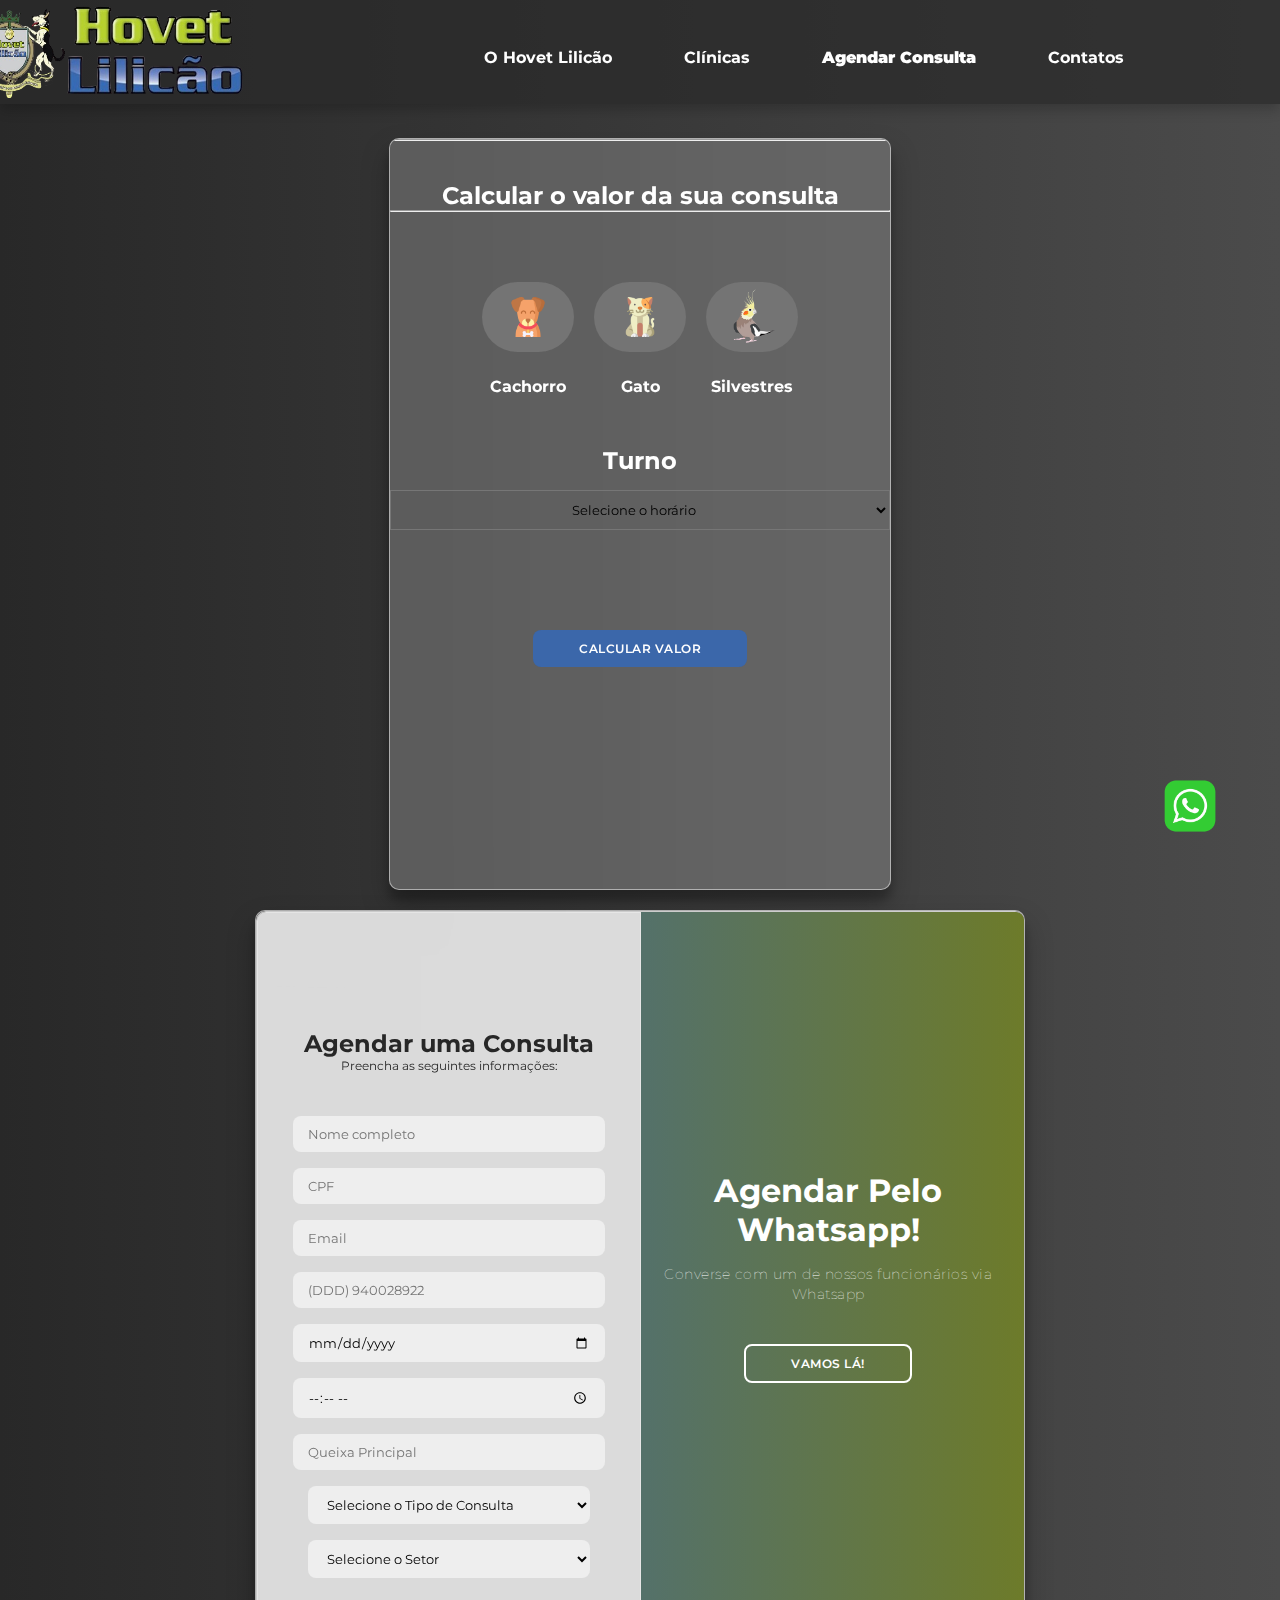
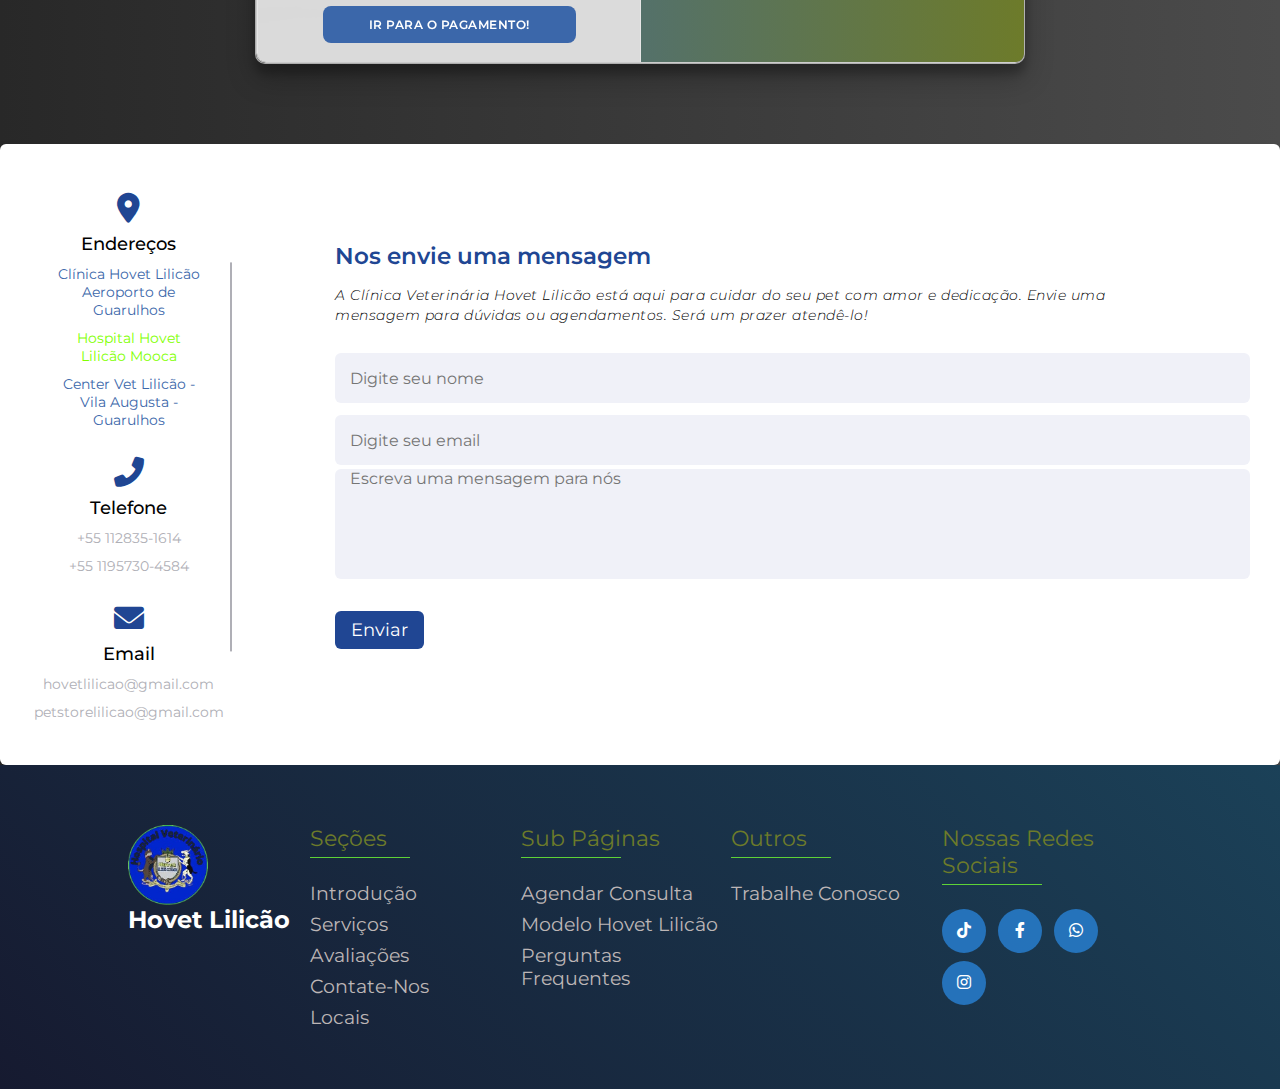
==== commit 8a4e3bc7: "commit" ====
--- a/html/agendamento.html
+++ b/html/agendamento.html
@@ -14,11 +14,16 @@
     <link rel="stylesheet" href="/css/styleinfografico.css">
     <link rel="stylesheet" href="/css/agendamento.css">
     <link rel="stylesheet" href="https://cdnjs.cloudflare.com/ajax/libs/font-awesome/6.0.0-beta3/css/all.min.css">
-    <title>Agendar uma Consulta</title>
+    <title>Agendar uma Consulta - Hovet Lilicão</title>
     <script src="https://js.stripe.com/v3/"></script>
 </head>
 
 <body>
+    <div class="whatsapp-container">
+        <a href="https://wa.me/551128351614">
+            <img class="whatsapp-icon" src="/images/wha-logo.webp">
+        </a>
+    </div>
     <header class="header">
         <div class="header-top">
             <div class="title-container">
@@ -506,6 +511,7 @@
         });
     </script>
     <script>
+        // Função para ajustar os limites de data (mínima e máxima)
 function ajustarLimitesData() {
     const dataInput = document.getElementById("data");
     const hoje = new Date();
@@ -523,9 +529,19 @@
     dataInput.max = dataMaxima.toISOString().split("T")[0];
 }
 
+function verificarDia(event) {
+    const data = new Date(event.target.value);
+    const diaSemana = data.getUTCDay();
+    
+    if (diaSemana === 0) { // 0 representa domingo
+        alert('As consultas não podem ser agendadas aos domingos.');
+        event.target.value = ''; // Limpa o campo de data
+    }
+}
 
 ajustarLimitesData();
 document.getElementById("data").addEventListener("input", ajustarLimitesData);
+document.getElementById("data").addEventListener("change", verificarDia);
 
     </script>
     <script src="/js/agendamento.js"></script>
--- a/css/style.css
+++ b/css/style.css
@@ -1,4 +1,129 @@
 @import url('https://fonts.googleapis.com/css2?family=Montserrat:wght@300;400;500;600;700&display=swap');
+
+#cookies-container {
+  background-color: rgba(255, 255, 255, 0.2);
+  border: 1px solid rgba(255, 255, 255, 0.5);
+  backdrop-filter: blur(50px);
+  z-index: 9999;
+  bottom: 20px;
+  right: 20px;
+  position: fixed;
+  width: 100%;
+  height: 80px;
+  display: flex;
+  justify-content: space-between;
+  align-items: center;
+  padding: 0 20px;
+}
+
+.cookie-content {
+  display: flex;
+  justify-content: space-between;
+  align-items: center;
+  width: 100%;
+}
+
+.cookie-text {
+  color: #fff;
+  font-size: 1rem;
+  font-weight: 400;
+  max-width: 60%;
+  text-align: left;
+}
+
+.cookies-button-container {
+  display: flex;
+  gap: 10px;
+}
+
+.cookies-button-container button {
+  font-size: 1rem;
+  padding: 10px 20px;
+  color: #030728;
+  border-radius: 6px;
+  font-weight: 500;
+  cursor: pointer;
+  background: #fff;
+  border: 1px solid transparent;
+}
+
+.cookies-button-container button:hover {
+  background: rgba(255, 255, 255, 0.1);
+  border: 1px solid #fff;
+  color: #fff;
+}
+
+/* Modal de Configuração */
+.modal {
+  display: none;
+  position: fixed;
+  left: 50%;
+  top: 50%;
+  transform: translate(-50%, -50%);
+  background: white;
+  padding: 20px;
+  box-shadow: 0px 0px 10px rgba(0,0,0,0.1);
+  z-index: 10000;
+  border-radius: 8px;
+}
+
+.modal-content {
+  display: flex;
+  flex-direction: column;
+}
+
+.modal-content label {
+  margin-bottom: 10px;
+}
+
+/* Responsividade para telas menores */
+@media (max-width: 768px) {
+  #cookies-container {
+    height: auto;
+    padding: 10px;
+    flex-direction: column;
+    justify-content: center;
+    align-items: center;
+  }
+
+  .cookie-content {
+    flex-direction: column;
+    align-items: center;
+    width: 100%;
+  }
+
+  .cookie-text {
+    text-align: center;
+    margin-bottom: 10px;
+  }
+
+  .cookies-button-container {
+    flex-direction: column;
+    gap: 10px;
+  }
+
+  .cookies-button-container button {
+    width: 100%;
+    text-align: center;
+  }
+
+  #close-button {
+    align-self: flex-end;
+    margin-top: 10px;
+  }
+}
+
+/* Responsividade para telas muito pequenas */
+@media (max-width: 480px) {
+  .cookies-button-container button {
+    font-size: 0.9rem;
+    padding: 8px 20px;
+  }
+
+  .cookie-text {
+    font-size: 0.9rem;
+  }
+}
 
 
 #loading {
@@ -63,6 +188,7 @@
   display: flex;
 }
 
+
 @media (max-width: 768px) {
   .container-navs {
     display: none; 
@@ -73,14 +199,15 @@
 
   /* Estilos para o menu quando o botão de hambúrguer for clicado */
   .hamburger-btn.active + .container-navs {
-    display: block; 
+    display: block;
     position: absolute;
-    top: 95px; 
+    top: 103px;
     left: 0;
     width: 100%;
-    background-color: #fff;
+    background-color: #0c4dae5e;
     box-shadow: 0 4px 10px rgba(0, 0, 0, 0.1);
     z-index: 1000;
+    height: 353px;
   }
 
   .nav__list {
@@ -104,9 +231,32 @@
   }
 }
 
-.container-navs{
+@keyframes shake {
+  0% { transform: translateX(5px); }
+  25% { transform: translateX(-5px); }
+  50% { transform: translateX(5px); }
+  75% { transform: translateX(-5px); }
+  100% { transform: translateX(5px); }
+}
+.whatsapp-container a{
+  position: fixed;
+  bottom: 20px; 
+  right: 20px; 
+  z-index: 9998; 
+  animation: shake 3s ease-out infinite;
+}
+.whatsapp-icon{
+  width: 140px;
+  height: 140px;
+  border: none;
+  cursor: pointer;
+}
+
+.container-navs {
   display: flex;
 }
+
+/* Estilos do Menu */
 .nav__list {
   list-style: none;
   padding: 0;
@@ -123,87 +273,170 @@
   margin-top: 10px;
   font-family: "Montserrat", sans-serif;
 }
-.nav__link a{
-  width: 10px;
+
+.nav__link a {
   font-size: 1rem;
   color: #fff;
-  font-weight: 500;
+  font-weight: bold;
   cursor: pointer;
-  border: 1px solid transparent;
-  margin-top: 10px;
-  font-weight: bold;
+  text-decoration: none;
   font-family: "Montserrat", sans-serif;
+}
+
+.nav__link:hover {
+  background: rgba(255, 255, 255, 0.1);
+  border: 1px solid #fff;
+  color: #fff;
+}
+
+.dropdown__item {
+  position: relative;
+  color: #FFF;
+}
+
+.nav__link::marker {
+  content: none;
+}
+
+.dropdown__menu {
+  padding: 0;
+  margin: 0;
+  list-style-type: none;
+  display: none;
+  position: absolute;
+  top: 100%;
+  left: 0;
+  background-color: rgb(42 42 42 / 96%);
+  border: 1px solid #ddd;
+  box-shadow: 0 4px 6px rgba(0, 0, 0, 0.1);
+  color: #FFFF;
+  width: 200px;
+}
+
+.dropdown__link {
+  display: flex;
+  align-items: center;
+  padding: 1px;
+  color: #fff;
   text-decoration: none;
-}
-.nav__link:hover{
-    background: rgba(255, 255, 255, 0.1);
-    border: 1px solid #fff;
-    color: #fff;
-}
-
-.dropdown__item {
-    position: relative;
-    marker-start: none;
-    color: #FFF;
-}
-.nav__link::marker {
-    content: none;  /* Remove o marcador */
-}
-.dropdown__menu {
-    padding: 0;  /* Remove o padding adicional */
-    margin: 0;
-    list-style-type: none;
-    display: none; /* Esconde o menu por padrão */
+  cursor: pointer;
+}
+
+.dropdown__submenu {
+  display: none;
+  position: absolute;
+  top: 0;
+  left: 100%;
+  background-color: #fff;
+  border: 1px solid #ddd;
+  box-shadow: 0 4px 6px rgba(0, 0, 0, 0.1);
+  width: 180px;
+  padding: 0;
+  list-style: none;
+}
+
+.dropdown__add {
+  margin-left: auto;
+}
+
+.dropdown__item:hover .dropdown__menu {
+  display: block;
+  z-index: 9999;
+}
+
+.dropdown__subitem:hover .dropdown__submenu {
+  display: block;
+}
+
+.dropdown__submenu.show {
+  display: block;
+}
+
+/* Estilos do botão hambúrguer */
+.hamburger-btn {
+  display: none;
+  flex-direction: column;
+  justify-content: space-between;
+  width: 35px;
+  height: 25px;
+  background: none;
+  border: none;
+  cursor: pointer;
+  z-index: 1001;
+  position: relative;
+}
+
+.hamburger-btn .bar {
+  width: 100%;
+  height: 4px;
+  background: white;
+  transition: 0.4s;
+  border-radius: 5px;
+}
+
+/* Animação do ícone hambúrguer ao ser clicado */
+.hamburger-btn.active .bar:nth-child(1) {
+  transform: rotate(45deg) translate(5px, 6px);
+}
+
+.hamburger-btn.active .bar:nth-child(2) {
+  opacity: 0;
+}
+
+.hamburger-btn.active .bar:nth-child(3) {
+  transform: rotate(-45deg) translate(5px, -6px);
+}
+
+/* Menu no modo mobile */
+@media (max-width: 768px) {
+  .hamburger-btn {
+    display: flex;
     position: absolute;
-    top: 100%;
+    top: 20px;
+    right: 20px;
+  }
+
+  .container-navs {
+    display: none;
+    position: fixed;
+    top: 0;
+    left: -100%;
+    width: 250px;
+    height: 100vh;
+    background: rgba(12, 77, 174, 0.95);
+    flex-direction: column;
+    padding-top: 60px;
+    box-shadow: 5px 0 10px rgba(0, 0, 0, 0.2);
+    transition: left 0.3s ease-in-out;
+    z-index: 1000;
+  }
+
+  .container-navs.active {
     left: 0;
-    background-color: rgb(42 42 42 / 96%);
-    border: 1px solid #ddd;
-    box-shadow: 0 4px 6px rgba(0, 0, 0, 0.1);
-    color: #FFFF;
-    width: 200px;
-    padding: 0;
-    list-style: none;
-    margin: 0;
-}
-
-.dropdown__link {
     display: flex;
-    align-items: center;
-    padding: 1px;
-    color: #fff;
-    text-decoration: none;
-    cursor: pointer;
-}
-
-.dropdown__submenu {
-    display: none; /* Esconde o submenu por padrão */
-    position: absolute;
-    top: 0;
-    left: 100%;
-    background-color: #fff;
-    border: 1px solid #ddd;
-    box-shadow: 0 4px 6px rgba(0, 0, 0, 0.1);
-    width: 180px;
-    padding: 0;
-    list-style: none;
-    margin: 0;
-}
-
-.dropdown__add {
-    margin-left: auto;
-}
-
-.dropdown__item:hover .dropdown__menu {
-    display: block; /* Exibe o menu quando passar o mouse */
-}
-
-.dropdown__subitem:hover .dropdown__submenu {
-    display: block; /* Exibe o submenu quando passar o mouse */
-}
-.dropdown__submenu.show {
+  }
+
+  .nav__list {
+    width: 100%;
+    padding: 10px;
+  }
+
+  .nav__link {
     display: block;
-}
+    padding: 15px;
+    font-size: 1.2rem;
+    text-align: center;
+    color: white;
+    font-weight: bold;
+    transition: 0.3s;
+  }
+
+  .nav__link:hover {
+    background: rgba(255, 255, 255, 0.2);
+  }
+}
+
+
 .logo-container img{
   height: 140px;
 }
@@ -249,7 +482,7 @@
 
 header button {
   padding: 10px 20px;
-  background-color: #4CAF50;
+  background-color: #486749;
   color: white;
   border: none;
   border-radius: 4px;
@@ -258,7 +491,7 @@
 }
 
 header button:hover {
-  background-color: #45a049;
+  background-color: #154a8b;
 }
 
 /* Responsividade */
@@ -676,7 +909,7 @@
   }
 .popup-image {
     width: 100%;  
-    max-width: 1000px;  
+    max-width: 500px;  
     height: auto; 
     margin-bottom: 20px;
     border-radius: 8px;
@@ -1105,7 +1338,7 @@
     font-size: 3em;
 }
 
-.content a {
+/* .content a {
     display: inline-block;
     margin: 10px 0 0;
     padding: 10px 20px;
@@ -1113,7 +1346,7 @@
     border: 2px solid #262626;
     color: #262626;
     font-weight: 600;
-}
+} */
 
 .cachorroborda{
     margin-right: 1200px;
